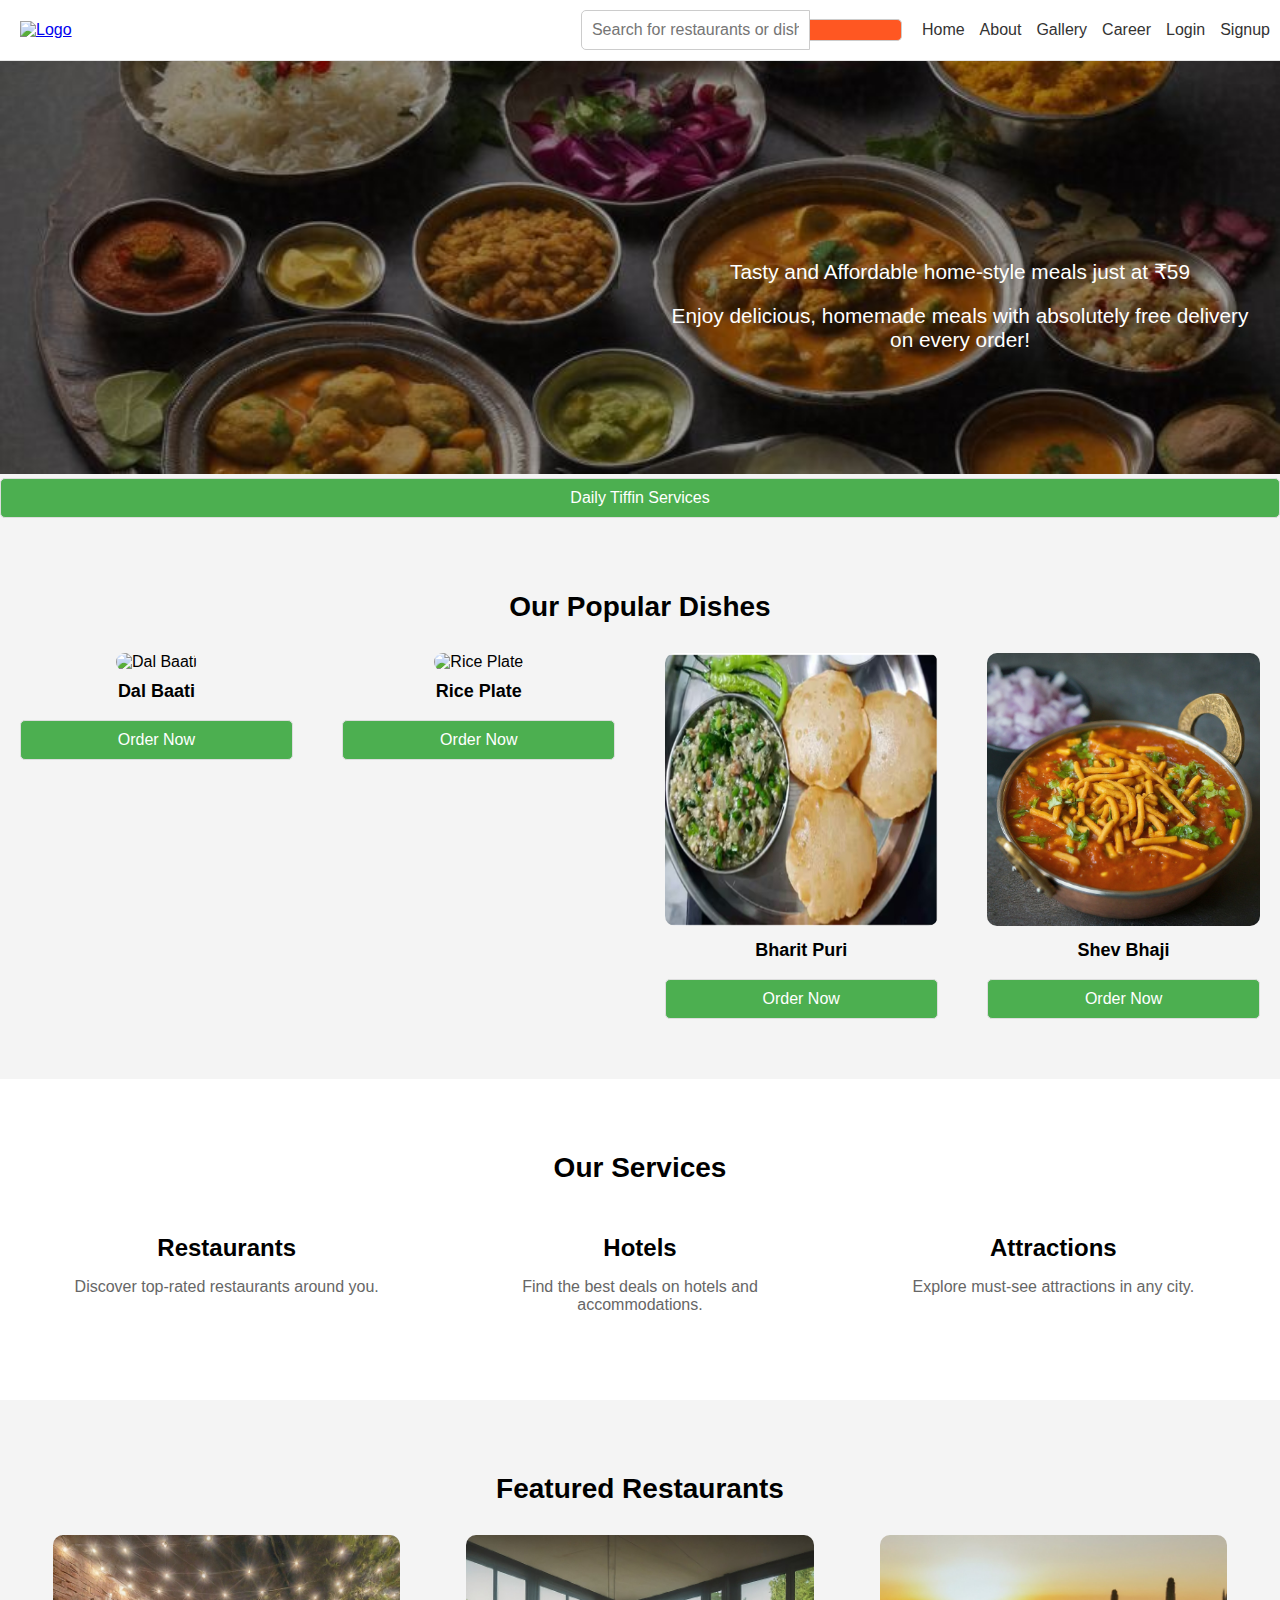
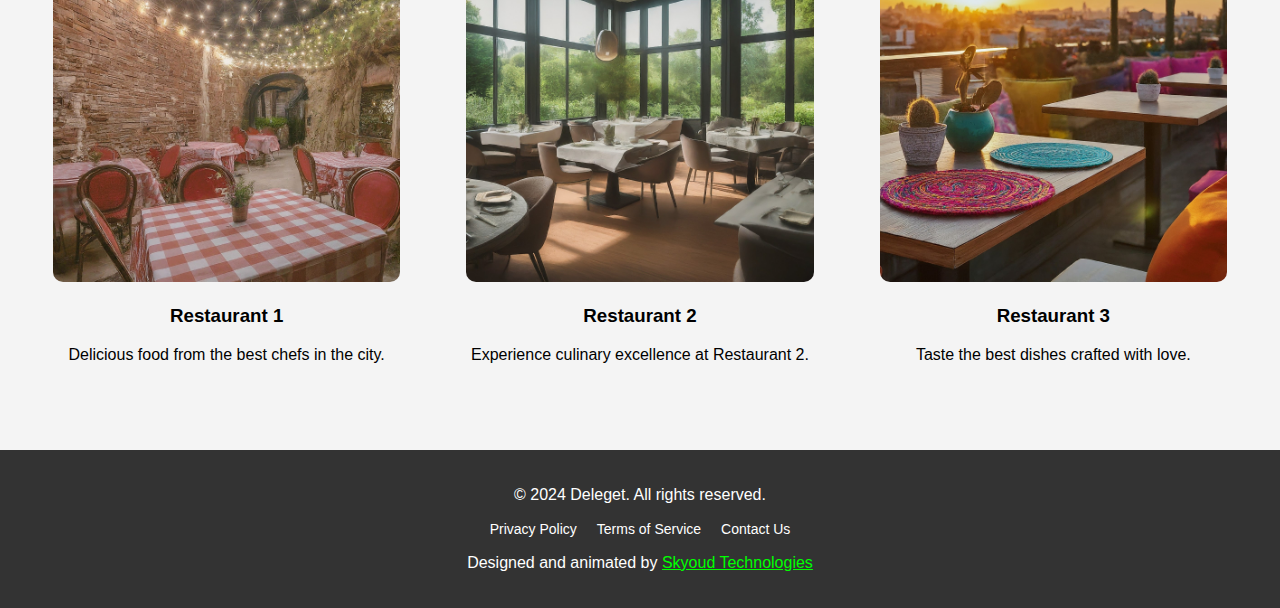
==== index.html @ 03e9be0c "Update index.html" ====
<!DOCTYPE html>
<html lang="en">
<head>
    <meta charset="UTF-8" />
    <meta name="viewport" content="width=device-width, initial-scale=1.0">
    <title>Deleget</title>
    <link rel="icon" href="Untitled-1.ico" type="image/x-icon">
    <link rel="stylesheet" href="style1.css" type="text/css" />
    <link rel="stylesheet" href="https://cdnjs.cloudflare.com/ajax/libs/font-awesome/6.2.0/css/all.min.css" integrity="sha512-xh6O/CkQoPOWDdYTDqeRdPCVd1SpvCA9XXcUnZS2FmJNp1coAFzvtCN9BmamE+4aHK8yyUHUSCcJHgXloTyT2A==" crossorigin="anonymous" referrerpolicy="no-referrer" />
    <link rel="preconnect" href="https://fonts.googleapis.com" />
    <link rel="preconnect" href="https://fonts.gstatic.com" crossorigin />
     <link href="https://fonts.googleapis.com/css2?family=Mulish:wght@300;400;700;900&display=swap" rel="stylesheet" />
    
    <link href="https://fonts.googleapis.com/css2?family=Mulish:wght@300;400;700;900&display=swap" rel="stylesheet" />
   <style>
        body {
            font-family: 'Roboto', sans-serif;
            background-color: #f4f4f4;
            margin: 0;
             justify-content: center;
    align-items: center;
           
        }
        .container {
            max-width: 600px;
            margin: 0 auto;
            background-color: white;
            padding: 20px;
            border-radius: 8px;
            box-shadow: 0 4px 8px rgba(0, 0, 0, 0.1);
        }
        h1 {
            text-align: center;
            margin-bottom: 20px;
            font-weight: 700;
        }
        .form-group {
            margin-bottom: 20px;
        }
        label {
            display: block;
            margin-bottom: 5px;
            font-weight: 500;
        }


 
       .radio-group {
    display: flex;
    gap: 10px; /* Adjust spacing as needed */
    align-items: center;
}

.radio-group input[type="radio"] {
    margin-right: 5px; /* Adjust spacing between radio button and label */
}
        select, input[type="submit"], button {
            width: 100%;
            padding: 10px;
            font-size: 16px;
            border-radius: 5px;
            border: 1px solid #ddd;
            box-sizing: border-box;
        }
        input[type="submit"], button {
            background-color: #4CAF50;
            color: white;
            cursor: pointer;
            transition: background-color 0.3s ease;
        }
        input[type="submit"]:hover, button:hover {
            background-color: #45a049;
        }



/* Ensure all input fields have consistent styling */
input[type="text"], 
input[type="password"], 
input[type="date"], 
select {
    width: 100%;
    padding: 10px;
    font-size: 16px;
    border-radius: 5px;
    border: 1px solid #ddd;
    box-sizing: border-box;
}




       
        select, input[type="submit"], button {
            width: 100%;
            padding: 10px;
            font-size: 16px;
            border-radius: 5px;
            border: 1px solid #ddd;
            box-sizing: border-box;
        }
        input[type="submit"], button {
            background-color: #4CAF50;
            color: white;
            cursor: pointer;
            transition: background-color 0.3s ease;
        }
        input[type="submit"]:hover, button:hover {
            background-color: #45a049;
        }
        /* Modal styles */
        /* Modal styles */
.modal {
    display: none; /* Initially hidden */
    position: fixed;
    z-index: 1;
    left: 0;
    top: 0;
    width: 100%;
    height: 100%;
    overflow: auto;
    background-color: rgba(0, 0, 0, 0.4);
}

.modal-content {
    background-color: #fff;
    margin: 15% auto;
    padding: 20px;
    border: 1px solid #888;
    width: 80%;
    max-width: 600px;
    border-radius: 8px;
}

.close {
    color: #aaa;
    float: right;
    font-size: 28px;
    font-weight: bold;
}

.close:hover,
.close:focus {
    color: black;
    text-decoration: none;
    cursor: pointer;
}
      

       /* Mobile specific styles */
        @media only screen and (max-width: 400px) {
            body {
            font-family: 'Roboto', sans-serif;
            background-color: #f4f4f4;
            margin: 0;
             justify-content: center;
    align-items: center;
            }
            .container {
                width: 60%;
                margin: 0 auto;
                padding: 15px;
            }
            h1 {
                font-size: 24px;
            }
            .form-group {
            margin-bottom: 20px;
        }
            input[type="submit"], button {
                font-size: 14px;
                padding: 8px;
            }
            .modal-content {
                width: 70%;
                padding: 15px;
            }
            .modal {
    display: none; /* Initially hidden */
    position: fixed;
    z-index: 1;
    left: 0;
    top: 0;
    width: 100%;
    height: 70%;
    overflow: auto;
    background-color: rgba(0, 0, 0, 0.4);
    justify-content: center;
    align-items: center;
}

.modal-content {
    background-color: #fff;
    margin: 15% auto;
    padding: 20px;
    border: 1px solid #888;
    height: 80%
    width: 80%;
    max-width: 600px;
    border-radius: 8px;
}

.close {
    color: #aaa;
    float: right;
    font-size: 28px;
    font-weight: bold;
}

.close:hover,
.close:focus {
    color: black;
    text-decoration: none;
    cursor: pointer;
}

            .close-btn {
        color: red;
        float: right;
        font-size: 28px;
        cursor: pointer;
    }
    .order-btn {
        margin-top: 10px;
        padding: 10px 20px;
        background-color: #ff5722;
        color: white;
        border: none;
        cursor: pointer;
    }
    input[type="number"] {
        width: 100%;
        padding: 10px;
        margin: 8px 0;
        box-sizing: border-box;
    }
    button {
        margin-top: 15px;
        padding: 10px 20px;
        background-color: #ff5722;
        color: white;
        border: none;
        cursor: pointer;
    }
              

        }
    </style>
<script>
   function updatePrice() {
    const nameSelect = document.getElementById('name');
    const selectedOption = nameSelect.options[nameSelect.selectedIndex];
    const timeOfDay = document.querySelector('input[name="time_of_day"]:checked');

    if (timeOfDay && selectedOption) {
        // Corrected data attribute selection
        const price = selectedOption.getAttribute(`data-${timeOfDay.value.toLowerCase()}`);
        const password = selectedOption.getAttribute('data-password');

        document.getElementById('price').value = price;
        document.getElementById('entered_password').value = ''; // Reset entered password when name changes
    }
}

function handleFormSubmission(event) {
    event.preventDefault();

    const nameSelect = document.getElementById('name');
    const enteredPassword = document.getElementById('entered_password').value;
    const correctPassword = nameSelect.options[nameSelect.selectedIndex].getAttribute('data-password');

    if (enteredPassword === correctPassword) {
        const form = event.target;
        const formData = new FormData(form);

        fetch(form.action, {
            method: 'POST',
            body: formData
        })
        .then(response => response.text())
        .then(result => {
            if (result.trim() === 'success') {
                openSuccessModal(); // Show success modal
             } else if (result.trim() === 'already_submitted') {
                 openAlreadySubmittedModal(); // Show already submitted modal
        } else {
            alert('An error occurred. Please try again.');
        }
    })
        .catch(error => {
            console.error('Error:', error);
            alert('There was an error. Please try again.');
        });
    } else {
        alert('Incorrect password. Please try again.');
    }
}

    

    // Show the success modal
function openSuccessModal() {
    document.getElementById("successModal").style.display = "flex";
}

// Close the success modal
function closeSuccessModal() {
    document.getElementById("successModal").style.display = "none";
}

// Open and close modal
function openPopup() {
    document.getElementById("dailyUpdateModal").style.display = "block";
}

function closeModal() {
    document.getElementById("dailyUpdateModal").style.display = "none";
}
// Function to open the already submitted modal
function openAlreadySubmittedModal() {
    document.getElementById('alreadySubmittedModal').style.display = 'block';
}
    // Function to close the already submitted modal
function closeAlreadySubmittedModal() {
    document.getElementById('alreadySubmittedModal').style.display = 'none';
}

window.onclick = function(event) {
    const modal = document.getElementById("dailyUpdateModal");
    if (event.target === modal) {
        modal.style.display = "none";
    }
}

    

// Set the current date as the default in the date picker, but allow user selection
window.onload = function() {
    const today = new Date();
    const year = today.getFullYear();
    const month = String(today.getMonth() + 1).padStart(2, '0'); // Month is zero-based, so add 1
    const day = String(today.getDate()).padStart(2, '0');
    const formattedDate = `${year}-${month}-${day}`;

    // Set the current date as default in the date picker
    const datePicker = document.getElementById('entry_date');
    datePicker.value = formattedDate;

    // Allow users to manually select another date
    datePicker.addEventListener('change', function() {
        const selectedDate = datePicker.value;
        console.log(`User selected date: ${selectedDate}`);
    });
};




   function viewRecords() {
    const nameSelect = document.getElementById('name');
    const selectedOption = nameSelect.options[nameSelect.selectedIndex];
    
    if (selectedOption.value) {
        const name = selectedOption.value;
        
        // Set the name in the modal header
        document.getElementById('selectedName').innerText = name;

        // Fetch records from the server for the selected name
        fetch(`https://banjoscafe.in/view_records.php?name=${encodeURIComponent(name)}`)
            .then(response => response.json())
            .then(records => {
                const recordsContent = document.getElementById('recordsContent');
                recordsContent.innerHTML = ''; // Clear any previous content

                if (records.length > 0) {
                    let recordsHTML = '<ul>';
                    records.forEach(record => {
                        recordsHTML += `<li>Date: ${record.date}, Time of Day: ${record.time_of_day}</li>`;
                    });
                    recordsHTML += '</ul>';
                    recordsContent.innerHTML = recordsHTML;
                } else {
                    recordsContent.innerHTML = 'No records found for this person.';
                }

                // Open the modal to show the records
                document.getElementById('recordsModal').style.display = 'block';
            })
            .catch(error => {
                console.error('Error fetching records:', error);
                alert('An error occurred while fetching the records.');
            });
    } else {
        alert('Please select a name.');
    }
}

function closeRecordsModal() {
    document.getElementById('recordsModal').style.display = 'none';
}

</script>
    
</head>
<body>
    <div class="main-container">

        <!-- Navbar Section -->
        <header class="navbar">
            <div class="nav">
                <div class="left">
                    <a href="#home" class="logo">
                        <img src="deleget11.png" alt="Logo" height="60">
                    </a>
                  <!--  <div class="location-div">
                        <span class="other">Other</span>
                        <span class="location">Pune, India</span>
                        <span class="arrow-down"><i class="fa-solid fa-angle-down"></i></span>
                    </div>-->
                </div>
                <div class="right">
                    <div class="search-section1">
                        <input type="text" placeholder="Search for restaurants or dishes" />
                        <button class="search-btn"><i class="fa fa-search"></i></button>
                    </div>
                   <!-- <nav id="nav-menu">
                        <ul class="items">
                            <li><a href="index.html#home">Home</a></li>
                            <li><a href="about.html">About</a></li>
                            <li><a href="Gallery.html">Gallery</a></li>
                            <li><a href="Career.html">Career</a></li>
                            <li><a href="login.html">Login</a></li>
                            <li><a href="SignUp.html">Signup</a></li>
                            <li><a href="cart.html"><i class="fas fa-shopping-cart"></i></a></li>
                        </ul>
                    </nav> -->

               <nav>
                <ul>
                    <li><a href="index.html#home">Home</a></li>
                    <li><a href="about.html">About</a></li>
                    <li><a href="Gallery.html">Gallery</a></li>
                    <li><a href="Career.html">Career</a></li>
                    <li><a href="login.html">Login</a></li>
                    <li><a href="SignUp.html">Signup</a></li>
                    <li><a href="cart.html"><i class="fas fa-shopping-cart"></i></a></li>
                </ul>
            </nav>
                    
                    <div class="mobile-menu-btn" onclick="toggleMobileMenu()">☰</div>
                    <div class="mobile-menu-btn1"><a href="cart.html"><i class="fas fa-shopping-cart"></i></a></div>
                </div>
            </div>
        </header>
         <!-- Main Content Section -->
        <main class="content">
            <!-- Hero Section -->
            <div class="hero-section">
                <img src="deleget111.jpg" alt="Hero Image" class="hero-image">
                <div class="hero-text">
                    <p>Tasty and Affordable home-style meals just at ₹59</p>
                    <p>Enjoy delicious, homemade meals with absolutely free delivery on every order!</p>
                </div>
            </div>


<button class="popup-btn" onclick="openPopup()">Daily Tiffin Services</button>
<!-- Button to trigger popup 
<button class="popup-btn" onclick="openPopup()">Khandesh Express, New Sangvi</button>
            
            <!-- Button to trigger popup 
<button class="popup-btn" onclick="openWebsite()">Banjos-The Food Chain, Savda(Jalgaon)</button> -->

<!-- Popup Overlay -->
<div id="dailyUpdateModal" class="modal">
    <div class="modal-content">
        <span class="close" onclick="closeModal()">&times;</span>
        <h1>TIFFIN SERVICES</h1>
        <form action="https://banjoscafe.in/process1.php" method="post" onsubmit="handleFormSubmission(event)">
            
            <div class="form-group">

            <p>We provide tiffin services for just ₹60, which includes 4 chapatis.</p>
        </div>
<div class="dish-item1">
            <img src="Tiffin.jpeg" alt="Dal Baati" class="dish-image">
            <div class="dish-description1">
                <h3>Tiffin</h3>
                <button class="order-btn" onclick="openOrderModal('Dal Baati')">Order Now</button>
            </div>
        </div>
<!-- <option value="Tiffin Services" data-morning="60" data-evening="60" data-password="1234">Tiffin Services (60 for 4 chapati)</option>


                
                <label for="name">Name:</label>
                 <select name="name" id="name" required onchange="updatePrice()">
                <option value="" disabled selected>Select a name</option>
                 <option value="मोहन पाटील" data-morning="60" data-evening="60" data-password="8767">मोहन पाटील</option>
                <option value="सुमित कुलकर्णी" data-morning="60" data-evening="60" data-password="">सुमित कुलकर्णी</option>
                <option value="चेतन ढाके" data-morning="60" data-evening="60" data-password="8408">चेतन ढाके</option>
                <option value="अजय साळुंखे" data-morning="60" data-evening="60" data-password="9545">अजय साळुंखे</option>
                <option value="प्रतिक चौधरी" data-morning="60" data-evening="70" data-password="9421">प्रतिक चौधरी</option>
                <option value="निखिल राणे" data-morning="60" data-evening="70" data-password="8605">निखिल राणे</option>
                <option value="यश शेलकर" data-morning="60" data-evening="70" data-password="">यश शेलकर</option>
                <option value="हितेश पाटील" data-morning="60" data-evening="70" data-password="9359">हितेश पाटील</option>
                <option value="योगेश चोपडे" data-morning="60" data-evening="70" data-password="7020">योगेश चोपडे</option>
                <option value="रोहित फालक" data-morning="60" data-evening="70" data-password="7755">रोहित फालक</option>
                <option value="भावेश झोपे" data-morning="60" data-evening="70" data-password="7066">भावेश झोपे</option>
                <option value="राहुल पाटील" data-morning="60" data-evening="60" data-password="">राहुल पाटील</option>
                <option value="प्रितम पाटील" data-morning="60" data-evening="70" data-password="9763">प्रितम पाटील</option>
                <option value="पुष्पक पाटील" data-morning="60" data-evening="70" data-password="">पुष्पक पाटील</option>
                <option value="वैभव ढाके" data-morning="60" data-evening="70" data-password="8408">वैभव ढाके</option>
                <option value="श्रृती" data-morning="60" data-evening="70" data-password="8999">श्रृती</option>
                <option value="राजू दादा" data-morning="60" data-evening="70" data-password="9876">राजू पाटील</option>
                <option value="कुमार धांडे" data-morning="60" data-evening="70" data-password="9049">कुमार धांडे</option>
                <option value="जयेश नेहेते" data-morning="60" data-evening="70" data-password="9112">जयेश नेहेते</option>
                <option value="शुभम महाजन" data-morning="60" data-evening="70" data-password="9604">शुभम महाजन</option>
                <option value="राकेश कोल्हे" data-morning="60" data-evening="60" data-password="9421">राकेश कोल्हे</option>
                <option value="संदेश पाटील" data-morning="60" data-evening="60" data-password="">संदेश पाटील</option>
                <option value="विपुल पाटील" data-morning="60" data-evening="60" data-password="">विपुल पाटील</option>
                <option value="परेश चौधरी" data-morning="60" data-evening="60" data-password="9892">परेश चौधरी</option>
                <option value="रोहित जाधव" data-morning="60" data-evening="60" data-password="">रोहित जाधव</option>
                <option value="राहूल पाटील" data-morning="60" data-evening="60" data-password="">राहूल पाटील(Pimprud)</option>
                <option value="राकेश पालस्टे" data-morning="70" data-evening="70" data-password="9975">राकेश पालस्टे</option>
                <option value="दिपक" data-morning="70" data-evening="70" data-password="">दिपक</option>
                <option value="उदय पाटील" data-morning="70" data-evening="70" data-password="8788">उदय पाटील</option>
                <option value="आश्विन भारंबे" data-morning="70" data-evening="70" >आश्विन भारंबे</option>
                <option value="योगेश पाटील" data-morning="60" data-evening="60" data-password="8975">योगेश पाटील</option>
                <option value="प्रज्वल फिरके" data-morning="60" data-evening="60" data-password="9766">प्रज्वल फिरके</option>
                <option value="निलेश" data-morning="60" data-evening="60" data-password="9545">निलेश</option>
                <option value="Unknown" data-morning="0" data-evening="70" data-password="" >Unknown</option>
            </select>
            </div>



 
            <div class="form-group">
                <label for="entry_date">Select Date:</label>
                <input type="date" id="entry_date" name="entry_date" required>
            </div>
            
            <div class="radio-group">
        <input type="radio" id="morning" name="time_of_day" value="Morning" required onchange="updatePrice()">
        <label for="morning">Morning</label>
        
        <input type="radio" id="evening" name="time_of_day" value="Evening" required onchange="updatePrice()">
        <label for="evening">Evening</label>
    </div>
            
            <input type="hidden" name="price" id="price" value="60">
                   <div class="form-group">
                    <label for="entered_password">Password:(First 4 Digit of Mobile No)</label>
                    <input type="password" id="entered_password" name="entered_password" required>
                       <button type="submit">Submit</button>
                 
        <button class="modal-close-btn" onclick="viewRecords()">View Records</button>-->
                </div>
    
<div id="recordsModal" class="modal">
    <div class="modal-content">
        <span class="close" onclick="closeRecordsModal()">&times;</span>
        <h2>Records for <span id="selectedName"></span></h2>
        <div id="recordsContent">
         
        </div>
        <button class="modal-close-btn" onclick="closeRecordsModal()">Close</button>
    </div>
</div> 
            
           <div class="form-group">
                
            </div> 
         
        </form>
    </div>
</div> 

            <!-- Success Message Modal -->
<div id="successModal" class="modal">
    <div class="modal-content">
        <span class="close" onclick="closeSuccessModal()">&times;</span>
        <h2>Success!</h2>
        <p>Record added successfully!</p>
        <button class="modal-close-btn" onclick="closeSuccessModal()">Close</button>
    </div>
</div>

            <!-- Already Submitted Message Modal -->
<div id="alreadySubmittedModal" class="modal">
    <div class="modal-content">
        <span class="close" onclick="closeAlreadySubmittedModal()">&times;</span>
        <h2>Warning</h2>
        <p>You have already submitted data for this time of day and date.</p>
        <button class="modal-close-btn" onclick="closeAlreadySubmittedModal()">Close</button>
    </div>
</div>






            








            
            <!-- Dishes Section -->
<section class="dishes">
    <h2>Our Popular Dishes</h2>
    <div class="dish-grid">
        <div class="dish-item">
            <img src="Dal Bati.jpg" alt="Dal Baati" class="dish-image">
            <div class="dish-description">
                <h3>Dal Baati</h3>
                <button class="order-btn" onclick="openOrderModal('Dal Baati')">Order Now</button>
            </div>
        </div>
        <div class="dish-item">
            <img src="dishes3.jpg" alt="Rice Plate" class="dish-image">
            <div class="dish-description">
                <h3>Rice Plate</h3>
                <button class="order-btn" onclick="openOrderModal('Rice Plate')">Order Now</button>
            </div>
        </div>
        <div class="dish-item">
            <img src="dishes4.jpg" alt="Pav Bhaji" class="dish-image">
            <div class="dish-description">
                <h3>Bharit Puri</h3>
                <button class="order-btn" onclick="openOrderModal('Bharit Puri')">Order Now</button>
            </div>
        </div>
        <div class="dish-item">
            <img src="dishes.jpg" alt="Shev Bhaji" class="dish-image">
            <div class="dish-description">
                <h3>Shev Bhaji</h3>
                <button class="order-btn" onclick="openOrderModal('Shev Bhaji')">Order Now</button>
            </div>
        </div>
    </div>
</section>


            <!-- Order Popup Modal -->
<div id="order-modal" class="modal">
    <div class="modal-content">
        <span class="close-btn" onclick="closeOrderModal()">&times;</span>
        <h2 id="dish-name"></h2>
        <form id="order-form" onsubmit="submitOrder(event)">
            <label for="name1">Name:</label>
            <input type="text" id="name1" name="name1" required>
             <div class="form-group">
                <label for="entry_date">Select Date:</label>
                <input type="date" id="entry_date" name="entry_date" required>
            </div>

            <label for="location">Location:</label>
            <input type="text" id="location" name="location" required>

            <label for="no-of-persons">No of Persons:</label>
            <input type="number" id="no-of-persons" name="no-of-persons" min="1" required>
           

            <button type="submit">Place Order</button>
        </form>
    </div>
</div>
            
            <!-- Features Section -->
            <section class="features-section">
                <h2>Our Services</h2>
                <div class="features-container">
                    <div class="feature-item">
                        <i class="fa-solid fa-utensils"></i>
                        <h2>Restaurants</h2>
                        <p>Discover top-rated restaurants around you.</p>
                    </div>
                    <div class="feature-item">
                        <i class="fa-solid fa-hotel"></i>
                        <h2>Hotels</h2>
                        <p>Find the best deals on hotels and accommodations.</p>
                    </div>
                    <div class="feature-item">
                        <i class="fa-solid fa-map-signs"></i>
                        <h2>Attractions</h2>
                        <p>Explore must-see attractions in any city.</p>
                    </div>
                </div>
            </section>
            <!-- Restaurants Section -->
            <section class="restaurants-section">
                <h2>Featured Restaurants</h2>
                <div class="restaurants-list">
                    <div class="restaurant">
                        <img src="1.jpg" alt="Restaurant 1" />
                        <h3>Restaurant 1</h3>
                        <p>Delicious food from the best chefs in the city.</p>
                    </div>
                    <div class="restaurant">
                        <img src="2.jpg" alt="Restaurant 2" />
                        <h3>Restaurant 2</h3>
                        <p>Experience culinary excellence at Restaurant 2.</p>
                    </div>
                    <div class="restaurant">
                        <img src="3.jpg" alt="Restaurant 3" />
                        <h3>Restaurant 3</h3>
                        <p>Taste the best dishes crafted with love.</p>
                    </div>
                </div>
            </section>
            <!-- Footer Section -->
            <footer class="footer">
                <div class="footer-content">
                    <p>&copy; 2024 Deleget. All rights reserved.</p>
                    <ul class="footer-links">
                        <li><a href="#">Privacy Policy</a></li>
                        <li><a href="#">Terms of Service</a></li>
                        <li><a href="#">Contact Us</a></li>
                    </ul>
                    <p>Designed and animated by <a href="https://www.skyoud.com" target="_blank">Skyoud Technologies</a></p>
                </div>
            </footer>
        </main>
    </div>
     <script>
        function toggleMobileMenu() {
            const navMenu = document.getElementById('nav-menu');
            navMenu.classList.toggle('active');
        }
    </script>
    <script>
        function toggleMobileMenu() {
            const menu = document.querySelector('nav ul');
            menu.classList.toggle('active');
            const btn = document.querySelector('.mobile-menu-btn');
            btn.classList.toggle('active');
        }

        function toggleMenu(category) {
            const menu = document.getElementById(category);
            menu.classList.toggle('active');
        }
    function openWebsite() {
        window.open('https://banjoscafe.in', '_blank');
    }
</script>
    </script>


<script>
    function openOrderModal(dishName) {
        document.getElementById('order-modal').style.display = 'block';
        document.getElementById('dish-name').textContent = 'Order ' + dishName;
    }

    function closeOrderModal() {
        document.getElementById('order-modal').style.display = 'none';
    }

    function submitOrder(event) {
        event.preventDefault(); // Prevent form submission

        const name = document.getElementById('name1').value.trim();
        const location = document.getElementById('location').value.trim();
        const noOfPersons = document.getElementById('no-of-persons').value;
        const dishName = document.getElementById('dish-name').textContent;

        // Debugging - log the captured values
        console.log("Name:", name1);
        console.log("Location:", location);
        console.log("Number of Persons:", noOfPersons);
        console.log("Dish Name:", dishName);

        // Check if all fields are filled
        if (name && location && noOfPersons) {
            const message = `Order Details:\nDish: ${dishName}\nName: ${name}\nLocation: ${location}\nNumber of Persons: ${noOfPersons}`;
            const whatsappNumber = "919637587224"; // Replace with your WhatsApp number, including country code
            const whatsappUrl = `https://wa.me/${whatsappNumber}?text=${encodeURIComponent(message)}`;

            // Redirect to WhatsApp with pre-filled message
            window.open(whatsappUrl, '_blank');

            closeOrderModal();
        } else {
            alert('Please fill in all fields.');
        }
    }

    window.onclick = function(event) {
        const modal = document.getElementById('order-modal');
        if (event.target === modal) {
            closeOrderModal();
        }
   

    }
</script>
        <!--Start of Tawk.to Script-->
<script type="text/javascript">
var Tawk_API=Tawk_API||{}, Tawk_LoadStart=new Date();
(function(){
var s1=document.createElement("script"),s0=document.getElementsByTagName("script")[0];
s1.async=true;
s1.src='https://embed.tawk.to/65d57ebf8d261e1b5f62f2b4/1hn4ve84k';
s1.charset='UTF-8';
s1.setAttribute('crossorigin','*');
s0.parentNode.insertBefore(s1,s0);
})();
    </script>

</body>
</html>
---- style1.css ----
/* Base Styles */
body {
    font-family: 'Mulish', sans-serif;
    margin: 0;
    padding: 0;
    background-color: #f8f8f8;
}

.navbar {
    background-color: #fff;
    border-bottom: 1px solid #e6e6e6;
    padding: 10px 20px;
    position: fixed;
    width: 100%;
    top: 0;
    z-index: 1000;
}

.nav {
    display: flex;
    justify-content: space-between;
    align-items: center;
}

.left {
    display: flex;
    align-items: center;
}

.logo img {
    height: 60px;
}

.location-div {
    display: flex;
    align-items: center;
    margin-left: 20px;
}

.location,
.other,
.arrow-down {
    margin: 0 5px;
}

.right {
    display: flex;
    align-items: center;
}

.search-section1 {
    display: flex;
    align-items: center;
    margin-right: 20px;
}

.search-section1 input[type="text"] {
    width: 300px;
    padding: 10px;
    border: 1px solid #ccc;
    border-radius: 5px 0 0 5px;
}

.search-btn {
    padding: 10px;
    border: 1px solid #ccc;
    border-left: none;
    border-radius: 0 5px 5px 0;
    background-color: #ff5722;
    color: #fff;
    cursor: pointer;
}

.search-btn:hover {
    background-color: #e64a19;
}

/* Navigation Menu Styles */
nav ul {
    list-style: none;
    display: flex;
    margin: 0;
    padding: 0;
}

nav ul li {
    margin-right: 15px;
}

nav ul li a {
    text-decoration: none;
    color: #333;
    font-size: 16px;
}

nav ul li a:hover {
    color: #ff5722;
}

/* Mobile Menu Button */
.mobile-menu-btn {
    display: none;
    font-size: 24px;
    cursor: pointer;
    color: #333;
}

/* Hero Section */
.hero-section {
    position: relative;
    text-align: center;
    color: white;
}

.hero-image {
    width: 100%;
    height: auto;
}

.hero-text {
    position: absolute;
    top: 50%;
    left: 50%;

    font-size: 1.3em;
    padding: 0 20px;
}

.dishes {
    padding: 50px 20px;
    text-align: center;
}

.dishes h2 {
    font-size: 28px;
    margin-bottom: 30px;
}

.dish-grid {
    display: flex;
   justify-content: space-between;
    flex-wrap: wrap;
}

.dish-item {
    width: 22%;
    margin-bottom: 10px;
}



.dish-item img {
    width: 100%;
    border-radius: 10px;
}

.dish-item1 img {
    width: 50%;
    border-radius: 10px;


     max-width: 400px; /* Adjust the max width as needed */
    display: block;
    margin: 0 auto;
}

.dish-description1 h3 {
    margin-top: 10px;
    font-size: 18px;
    text-align: center;
}


.dish-description h3 {
    margin-top: 10px;
    font-size: 18px;
}
/* Features Section */
.features-section {
    background-color: #ffffff;
    padding: 50px 20px;
}

.features-section h2 {
    font-size: 28px;
    text-align: center;
    margin-bottom: 30px;
}

.features-container {
    display: flex;
    justify-content: space-around;
    flex-wrap: wrap;
}

.feature-item {
    width: 28%;
    text-align: center;
    margin-bottom: 20px;
}

.feature-item i {
    font-size: 50px;
    color: #ff5722;
    margin-bottom: 10px;
}

.feature-item h2 {
    font-size: 24px;
    margin-bottom: 10px;
}

.feature-item p {
    font-size: 16px;
    color: #666;
}

/* Restaurants Section */
.restaurants-section {
    padding: 50px 20px;
    text-align: center;
}

.restaurants-section h2 {
    font-size: 28px;
    margin-bottom: 30px;
}

.restaurants-list {
    display: flex;
    justify-content: space-around;
    flex-wrap: wrap;
}

.restaurant {
    width: 28%;
    margin-bottom: 20px;
}

.restaurant img {
    width: 100%;
    border-radius: 10px;
}

/* Footer Section */
.footer {
    background-color: #333;
    color: #fff;
    padding: 20px 0;
    text-align: center;
}

.footer-links {
    list-style: none;
    display: flex;
    justify-content: center;
    margin: 0;
    padding: 0;
}

.footer-links li {
    margin: 0 10px;
}

.footer-links li a {
    color: #fff;
    text-decoration: none;
    font-size: 14px;
}

.footer-links li a:hover {
    text-decoration: underline;
}

/* Specific styling for Skyoud Technologies link */
.footer-content p a {
    color: #00FF00; /* Green color */
}

.footer-content p a:hover {
    text-decoration: underline;
}

/* Responsive Styles */
@media (max-width: 768px) {
    .search-section1 {
        display: none;
    }

    .mobile-menu-btn {
        display: block;
        position: absolute;
        top: 22px;
        right: 40px;
        z-index: 1500;
        color: #fff;
        font-size: 1.5em;
        margin-right: 20px;
    }

    nav ul {
        display: none;
        flex-direction: column;
        position: absolute;
        top: 60px;
        left: 0;
        width: 100%;
        background-color: #fff;
        padding: 10px 0;
        z-index: 1000;
    }

    nav ul.active {
        display: flex;
    }

    nav ul li {
        text-align: center;
        margin: 10px 0;
    }

    .hero-image {
        height: 250px;
    }
.hero-section {
  
     
    color: white;
}
   .hero-text {
   top: 60%;
    left: 50%;
     transform: translate(-50%, -50%);
   padding: 0 20px;
    font-size: 0.9em;
    
}

.dishes {
        padding: 20px;
        
    }

    .dishes h2 {
        font-size: 24px;
        margin-bottom: 20px;
    }

    .dish-grid {
        display: flex;
        flex-wrap: wrap;
        
        
    }

    .dish-item {
        width: 40%; /* Set to almost full width */
        
    }

    .dish-image {
        width: 100%; /* Set width to 100% of the container */
        height: auto; /* Let the height adjust automatically */
        
    }

.dish-description h3 {
    margin-top: 10px;
    font-size: 18px;
}
    .features-section {
        padding: 20px;
        background-color: #f0f0f0;
        text-align: center;
    }

    .feature-item {
        margin: 10px;
        flex: 1;
    }

    .restaurants-section {
        padding: 20px;
    }

    .restaurant {
        margin: 10px;
        flex: 1;
    }
}




/* Responsive Styles */
@media (max-width: 400px) {
    .search-section1 {
        display: none;
    }

    .mobile-menu-btn {
        display: block;
        position: absolute;
        top: 22px;
        right: 40px;
        z-index: 1500;
        color: #fff;
        font-size: 1.5em;
        margin-right: 20px;
    }

    nav ul {
        display: none;
        flex-direction: column;
        position: absolute;
        top: 60px;
        left: 0;
        width: 100%;
        background-color: #fff;
        padding: 10px 0;
        z-index: 1000;
    }

    nav ul.active {
        display: flex;
    }

    nav ul li {
        text-align: center;
        margin: 10px 0;
    }

    .hero-image {
        height: 250px;
    }
.hero-section {
  
     
    color: white;
}
   .hero-text {
   top: 65%;
    left: 50%;
     transform: translate(-50%, -50%);
   padding: 0 20px;
    font-size: 0.9em;
    
}

.dishes {
        padding: 20px;
        
    }

    .dishes h2 {
        font-size: 24px;
        margin-bottom: 20px;
    }

    .dish-grid {
        display: flex;
        flex-wrap: wrap;
        
        
    }

    .dish-item {
        width: 40%; /* Set to almost full width */
        
    }

    .dish-image {
        width: 100%; /* Set width to 100% of the container */
        height: auto; /* Let the height adjust automatically */
        
    }

.dish-description h3 {
    margin-top: 10px;
    font-size: 18px;
}
    .features-section {
        padding: 20px;
        background-color: #f0f0f0;
        text-align: center;
    }

    .feature-item {
        margin: 10px;
        flex: 1;
    }

    .restaurants-section {
        padding: 20px;
    }

    .restaurant {
        margin: 10px;
        flex: 1;
    }
}
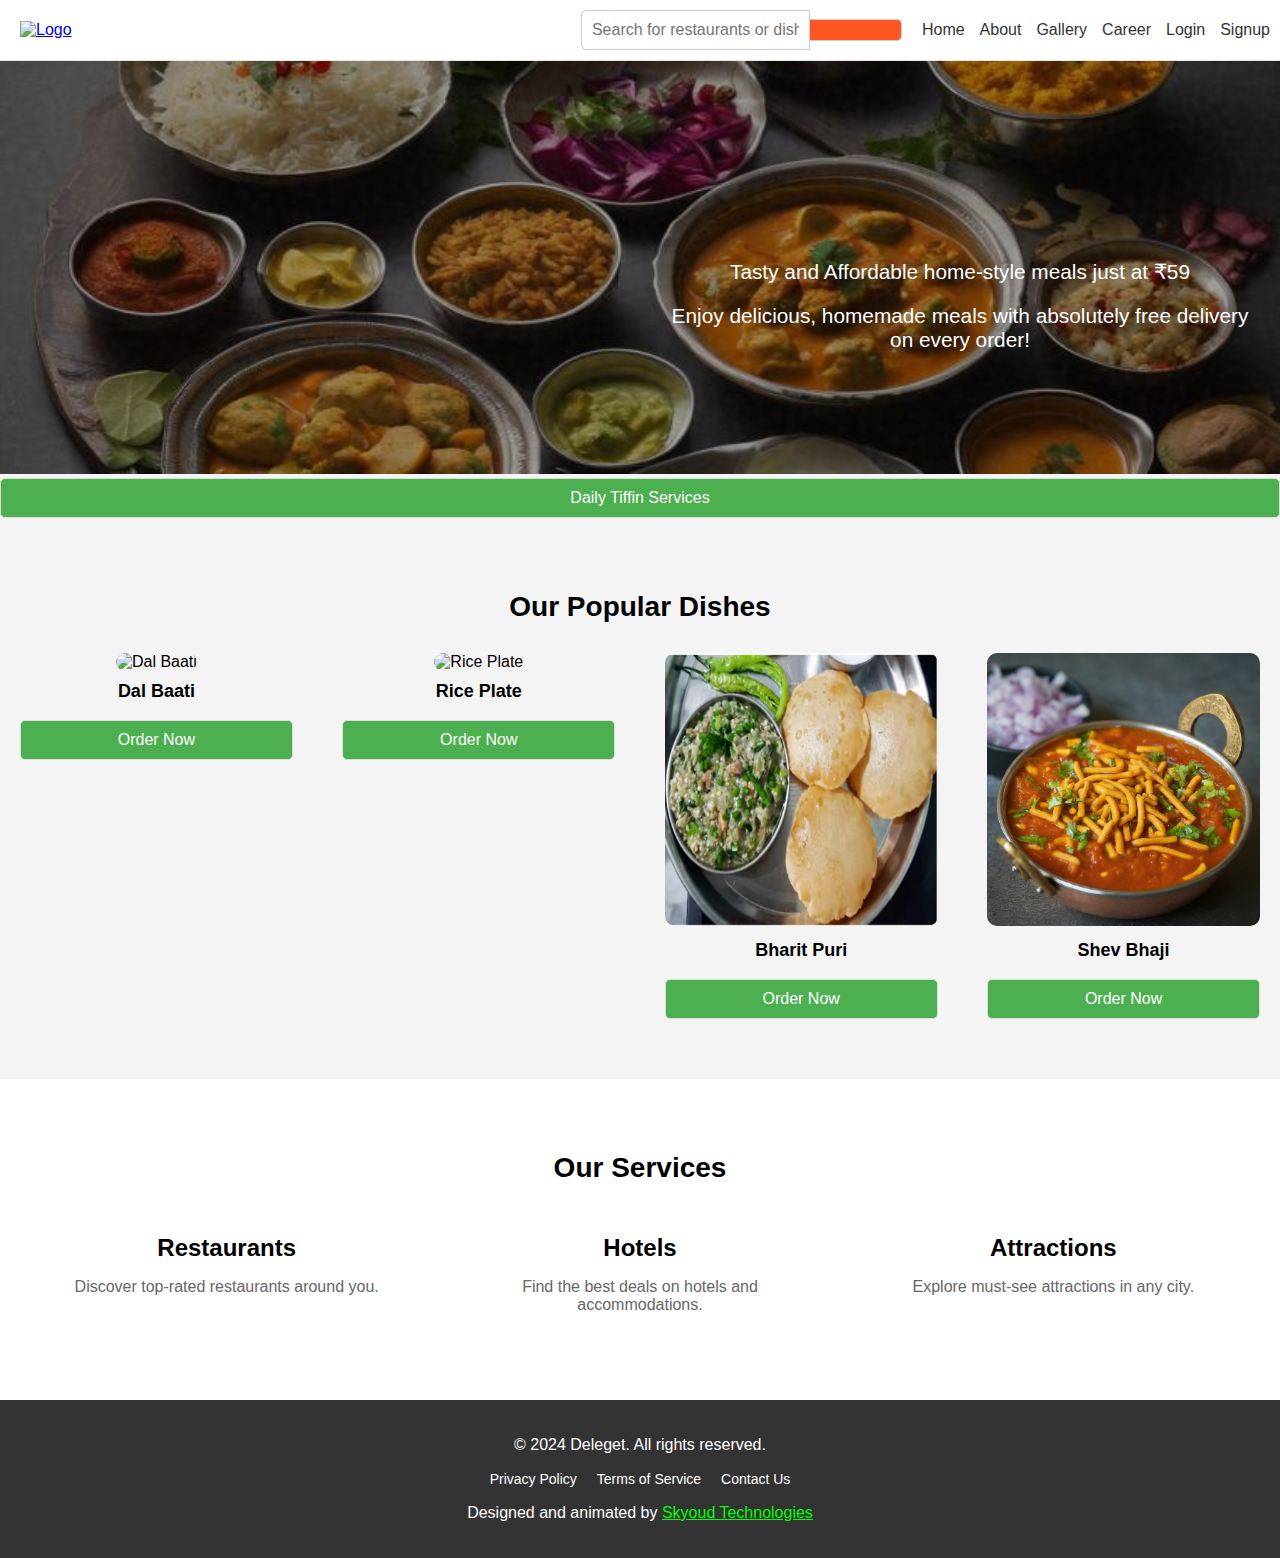
==== commit 9932f63d: "Update index.html" ====
--- a/index.html
+++ b/index.html
@@ -487,7 +487,7 @@
             <img src="Tiffin.jpeg" alt="Dal Baati" class="dish-image">
             <div class="dish-description1">
                 <h3>Tiffin</h3>
-                <button class="order-btn" onclick="openOrderModal('Dal Baati')">Order Now</button>
+                <button class="order-btn" onclick="openOrderModal('Daily Tiffin')">Order Now</button>
             </div>
         </div>
 <!-- <option value="Tiffin Services" data-morning="60" data-evening="60" data-password="1234">Tiffin Services (60 for 4 chapati)</option>
@@ -695,7 +695,7 @@
                     </div>
                 </div>
             </section>
-            <!-- Restaurants Section -->
+            <!-- Restaurants Section 
             <section class="restaurants-section">
                 <h2>Featured Restaurants</h2>
                 <div class="restaurants-list">
@@ -714,7 +714,7 @@
                         <h3>Restaurant 3</h3>
                         <p>Taste the best dishes crafted with love.</p>
                     </div>
-                </div>
+                </div>-->
             </section>
             <!-- Footer Section -->
             <footer class="footer">
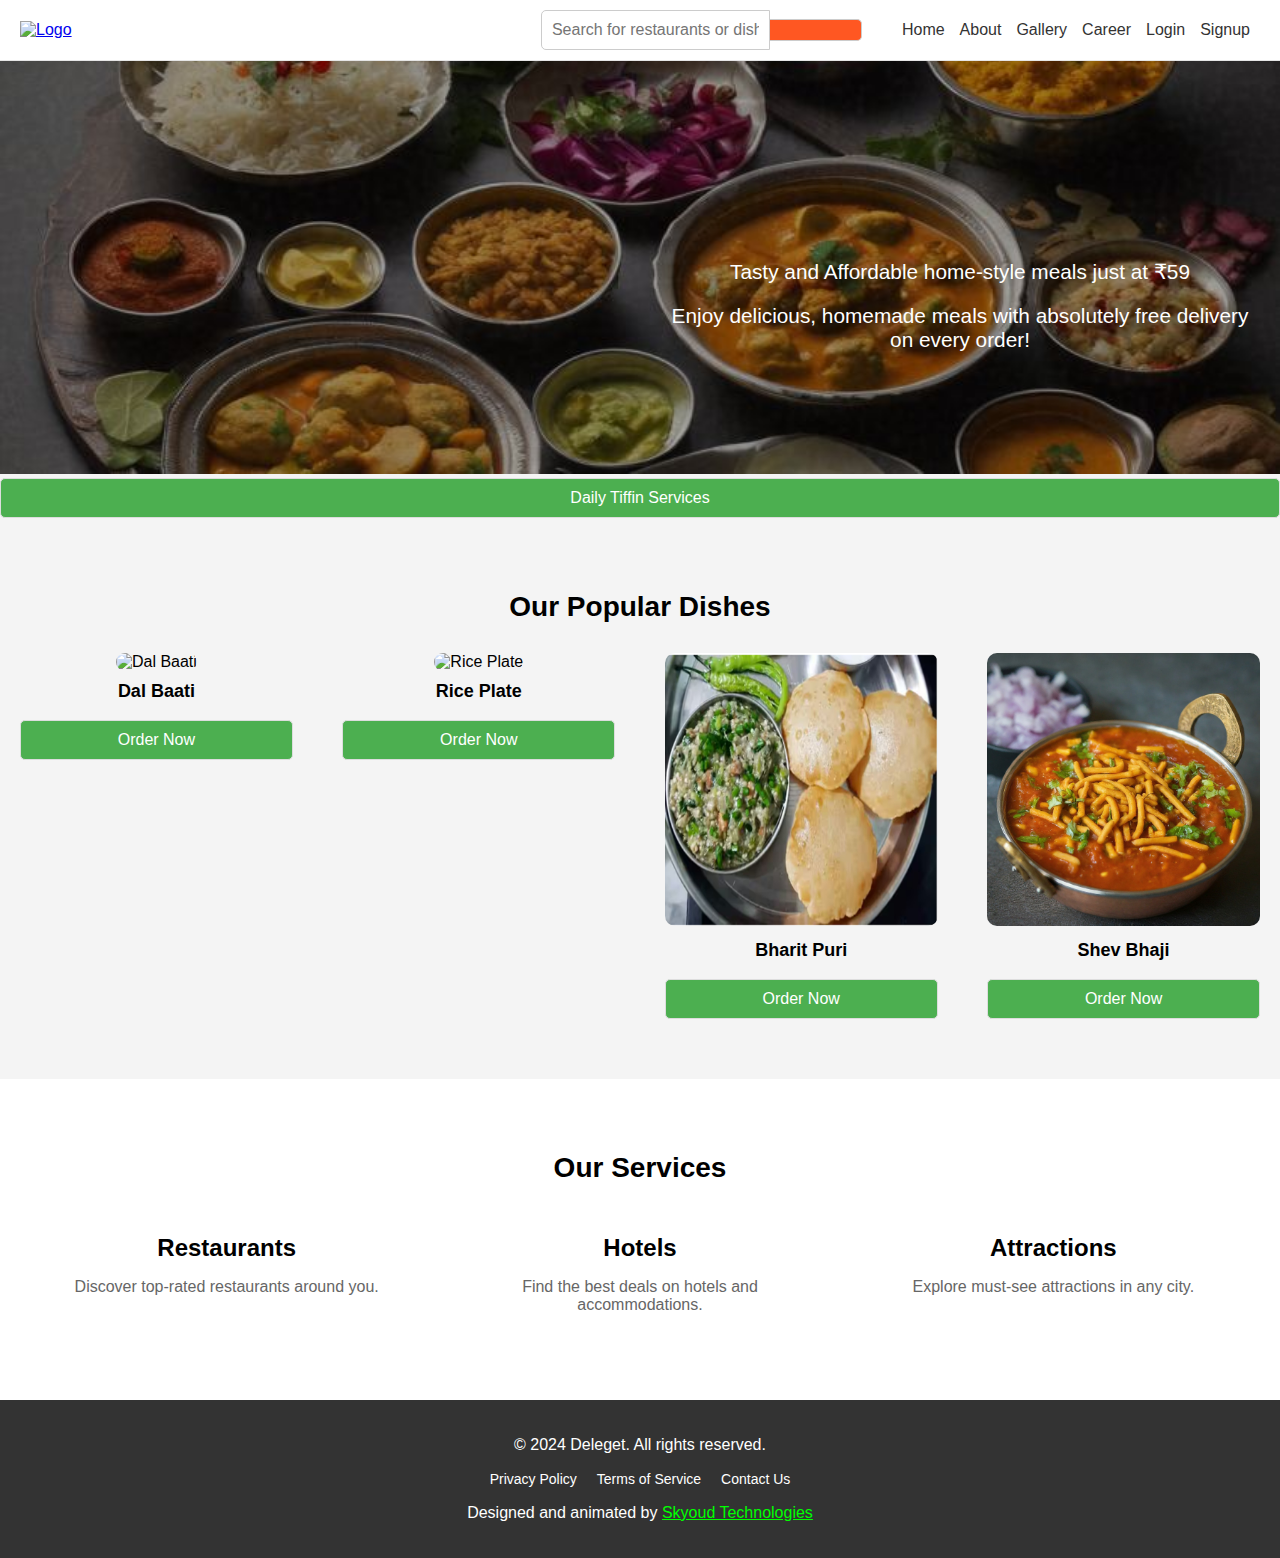
==== commit e6bd8ded: "Update index.html" ====
--- a/index.html
+++ b/index.html
@@ -41,6 +41,11 @@
             display: block;
             margin-bottom: 5px;
             font-weight: 500;
+        }
+
+        .navbar .right {
+            display: flex;
+            gap: 20px;
         }
 
 
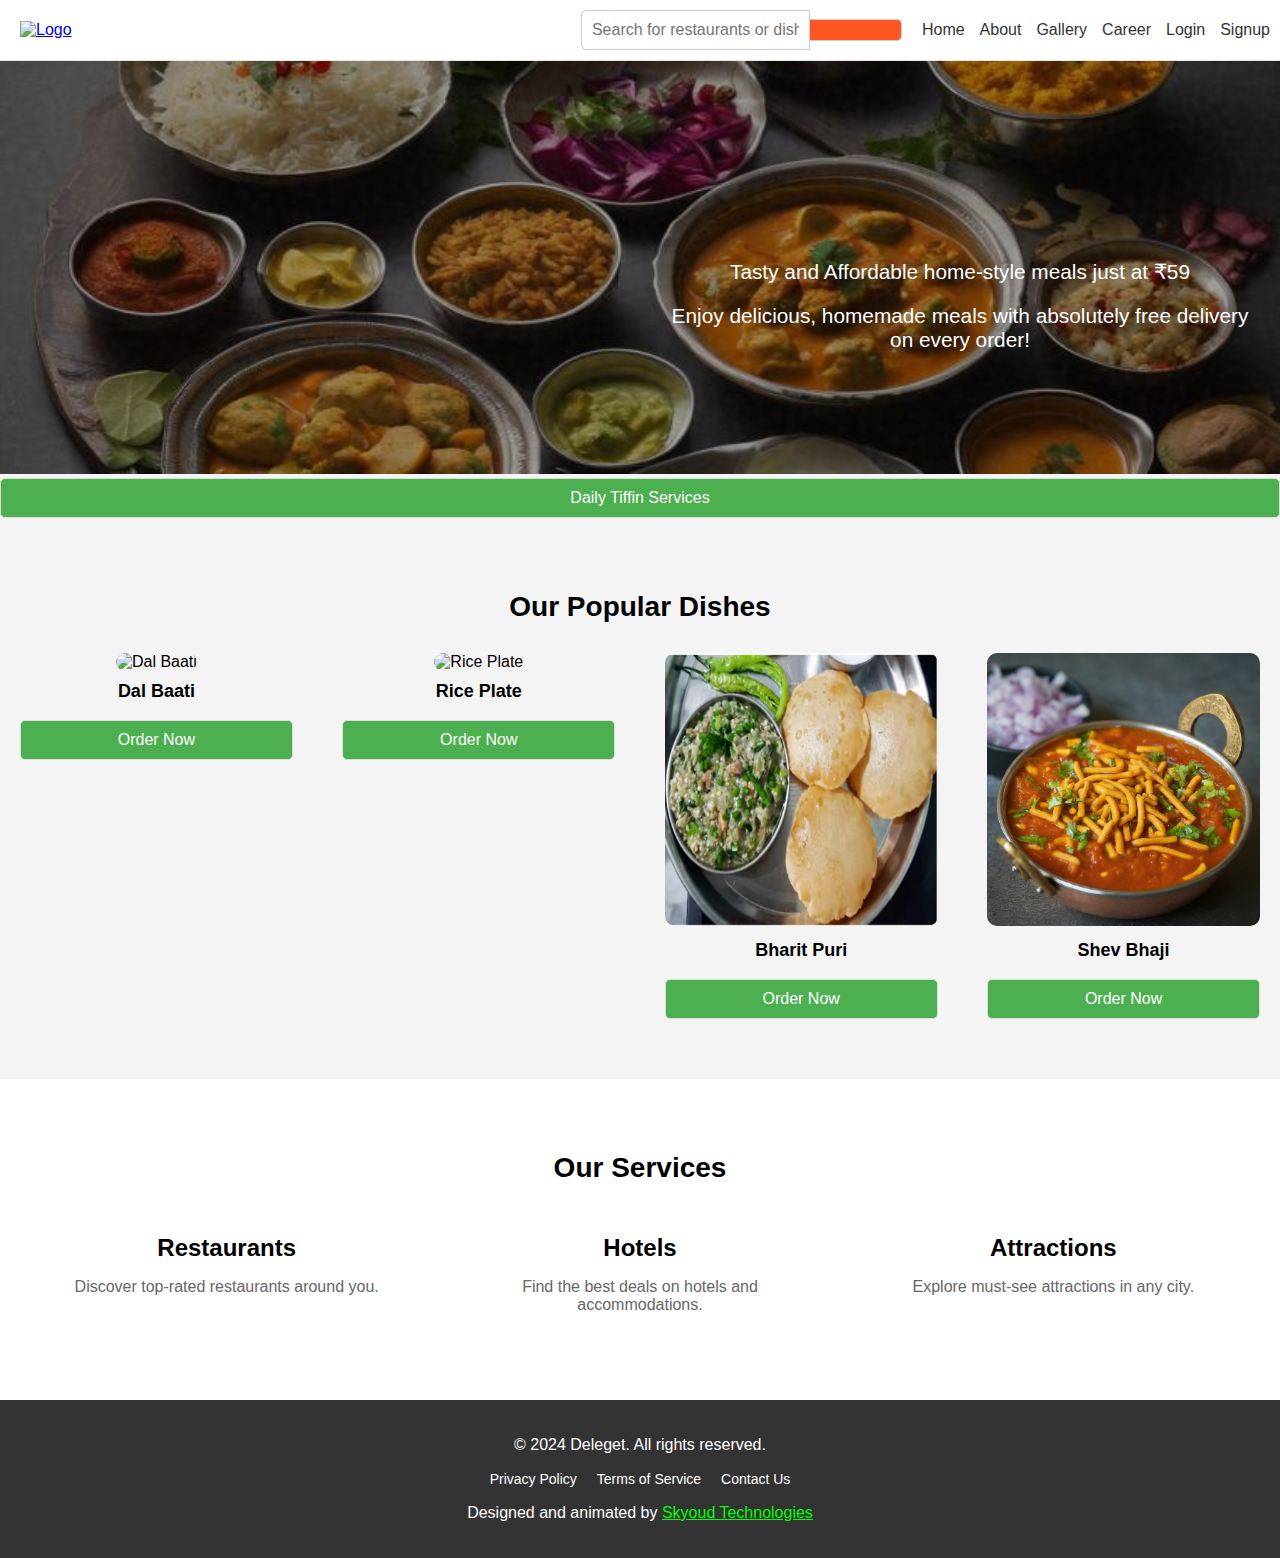
==== commit 99befcb7: "Update index.html" ====
--- a/index.html
+++ b/index.html
@@ -43,10 +43,7 @@
             font-weight: 500;
         }
 
-        .navbar .right {
-            display: flex;
-            gap: 20px;
-        }
+      
 
 
  
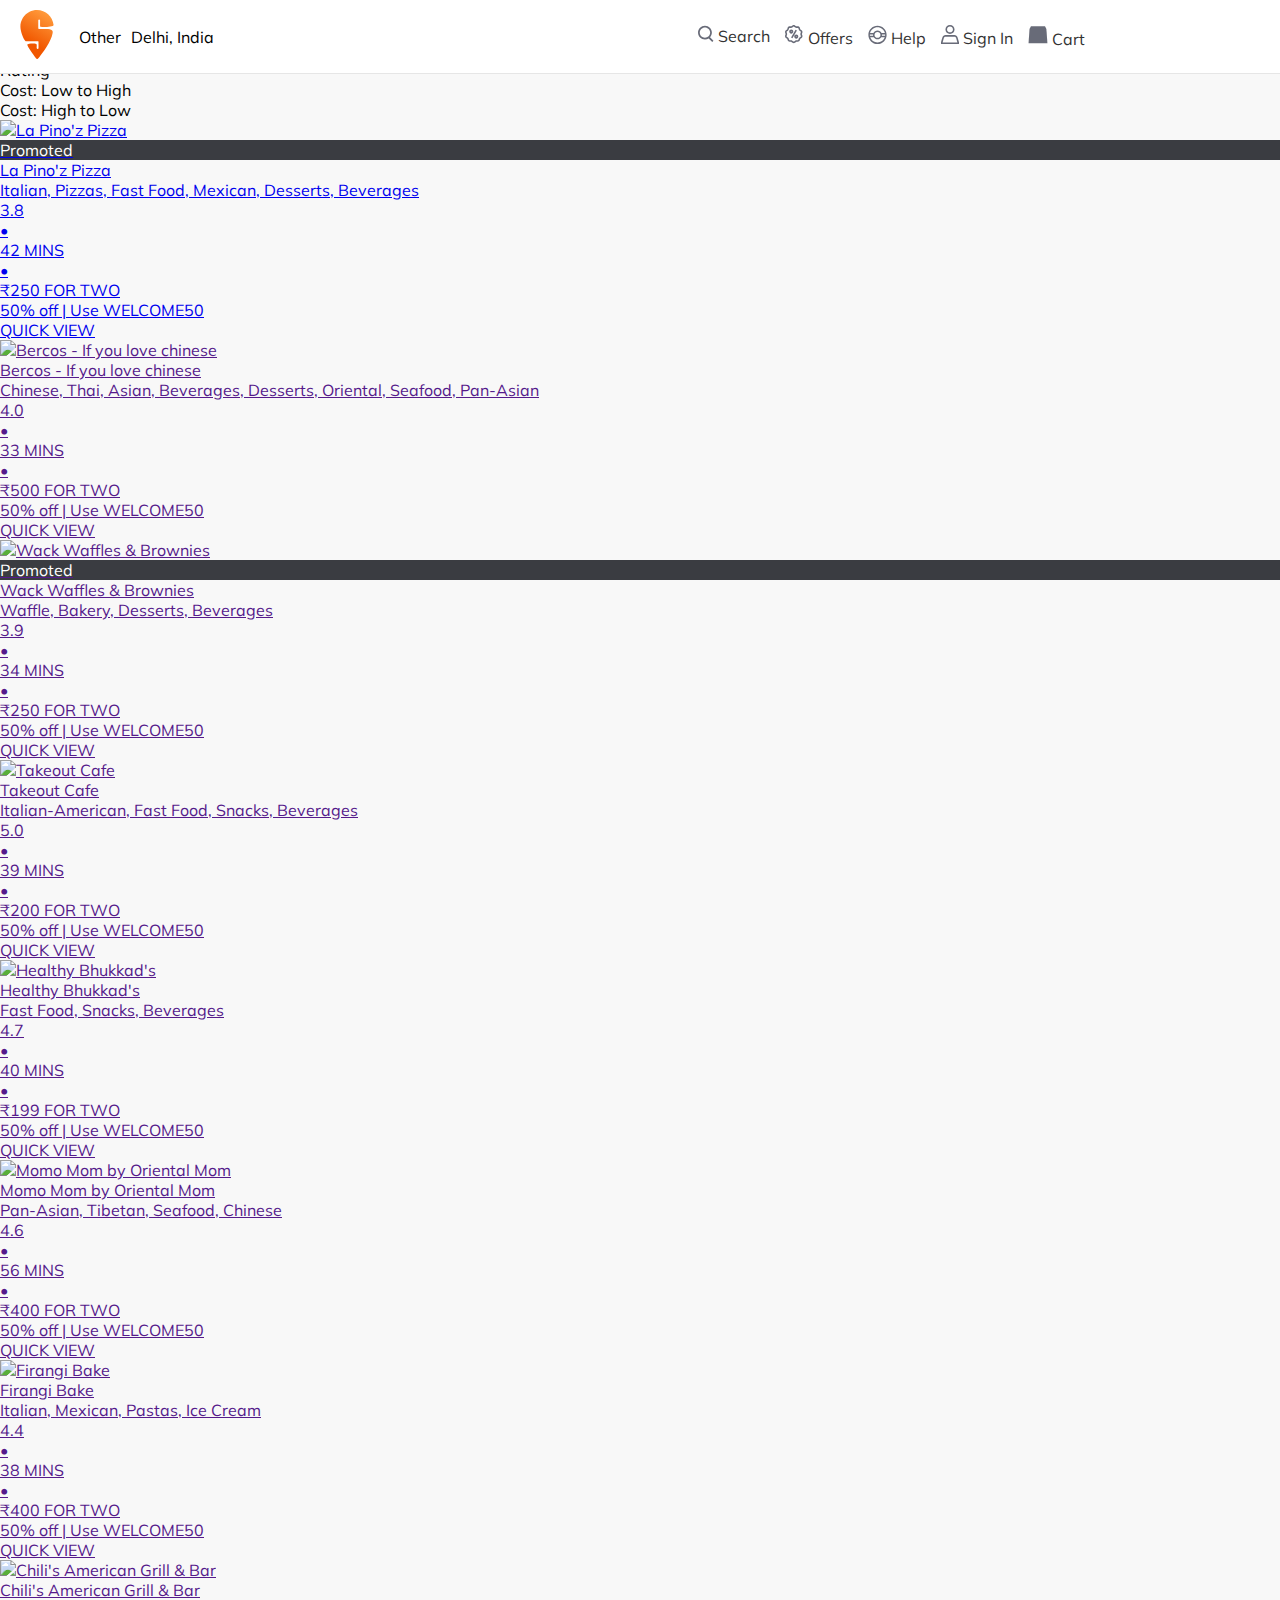
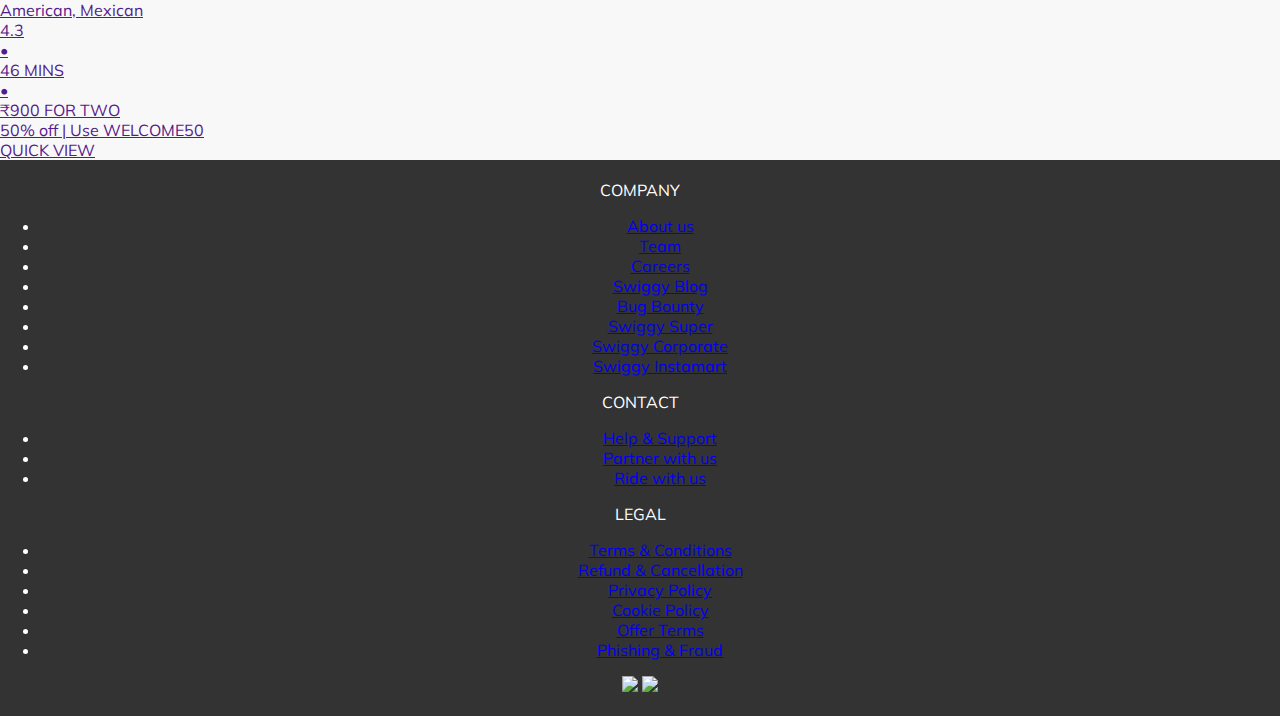
==== commit 3b57a59e: "Update and rename delegate.html to index.html" ====
--- a/index.html
+++ b/index.html
@@ -1,822 +1,606 @@
-<!DOCTYPE html>
-<html lang="en">
-<head>
-    <meta charset="UTF-8" />
-    <meta name="viewport" content="width=device-width, initial-scale=1.0">
-    <title>Deleget</title>
-    <link rel="icon" href="Untitled-1.ico" type="image/x-icon">
-    <link rel="stylesheet" href="style1.css" type="text/css" />
-    <link rel="stylesheet" href="https://cdnjs.cloudflare.com/ajax/libs/font-awesome/6.2.0/css/all.min.css" integrity="sha512-xh6O/CkQoPOWDdYTDqeRdPCVd1SpvCA9XXcUnZS2FmJNp1coAFzvtCN9BmamE+4aHK8yyUHUSCcJHgXloTyT2A==" crossorigin="anonymous" referrerpolicy="no-referrer" />
-    <link rel="preconnect" href="https://fonts.googleapis.com" />
-    <link rel="preconnect" href="https://fonts.gstatic.com" crossorigin />
-     <link href="https://fonts.googleapis.com/css2?family=Mulish:wght@300;400;700;900&display=swap" rel="stylesheet" />
-    
-    <link href="https://fonts.googleapis.com/css2?family=Mulish:wght@300;400;700;900&display=swap" rel="stylesheet" />
-   <style>
-        body {
-            font-family: 'Roboto', sans-serif;
-            background-color: #f4f4f4;
-            margin: 0;
-             justify-content: center;
-    align-items: center;
-           
-        }
-        .container {
-            max-width: 600px;
-            margin: 0 auto;
-            background-color: white;
-            padding: 20px;
-            border-radius: 8px;
-            box-shadow: 0 4px 8px rgba(0, 0, 0, 0.1);
-        }
-        h1 {
-            text-align: center;
-            margin-bottom: 20px;
-            font-weight: 700;
-        }
-        .form-group {
-            margin-bottom: 20px;
-        }
-        label {
-            display: block;
-            margin-bottom: 5px;
-            font-weight: 500;
-        }
-
-      
-
-
- 
-       .radio-group {
-    display: flex;
-    gap: 10px; /* Adjust spacing as needed */
-    align-items: center;
-}
-
-.radio-group input[type="radio"] {
-    margin-right: 5px; /* Adjust spacing between radio button and label */
-}
-        select, input[type="submit"], button {
-            width: 100%;
-            padding: 10px;
-            font-size: 16px;
-            border-radius: 5px;
-            border: 1px solid #ddd;
-            box-sizing: border-box;
-        }
-        input[type="submit"], button {
-            background-color: #4CAF50;
-            color: white;
-            cursor: pointer;
-            transition: background-color 0.3s ease;
-        }
-        input[type="submit"]:hover, button:hover {
-            background-color: #45a049;
-        }
-
-
-
-/* Ensure all input fields have consistent styling */
-input[type="text"], 
-input[type="password"], 
-input[type="date"], 
-select {
-    width: 100%;
-    padding: 10px;
-    font-size: 16px;
-    border-radius: 5px;
-    border: 1px solid #ddd;
-    box-sizing: border-box;
-}
-
-
-
-
-       
-        select, input[type="submit"], button {
-            width: 100%;
-            padding: 10px;
-            font-size: 16px;
-            border-radius: 5px;
-            border: 1px solid #ddd;
-            box-sizing: border-box;
-        }
-        input[type="submit"], button {
-            background-color: #4CAF50;
-            color: white;
-            cursor: pointer;
-            transition: background-color 0.3s ease;
-        }
-        input[type="submit"]:hover, button:hover {
-            background-color: #45a049;
-        }
-        /* Modal styles */
-        /* Modal styles */
-.modal {
-    display: none; /* Initially hidden */
-    position: fixed;
-    z-index: 1;
-    left: 0;
-    top: 0;
-    width: 100%;
-    height: 100%;
-    overflow: auto;
-    background-color: rgba(0, 0, 0, 0.4);
-}
-
-.modal-content {
-    background-color: #fff;
-    margin: 15% auto;
-    padding: 20px;
-    border: 1px solid #888;
-    width: 80%;
-    max-width: 600px;
-    border-radius: 8px;
-}
-
-.close {
-    color: #aaa;
-    float: right;
-    font-size: 28px;
-    font-weight: bold;
-}
-
-.close:hover,
-.close:focus {
-    color: black;
-    text-decoration: none;
-    cursor: pointer;
-}
-      
-
-       /* Mobile specific styles */
-        @media only screen and (max-width: 400px) {
-            body {
-            font-family: 'Roboto', sans-serif;
-            background-color: #f4f4f4;
-            margin: 0;
-             justify-content: center;
-    align-items: center;
-            }
-            .container {
-                width: 60%;
-                margin: 0 auto;
-                padding: 15px;
-            }
-            h1 {
-                font-size: 24px;
-            }
-            .form-group {
-            margin-bottom: 20px;
-        }
-            input[type="submit"], button {
-                font-size: 14px;
-                padding: 8px;
-            }
-            .modal-content {
-                width: 70%;
-                padding: 15px;
-            }
-            .modal {
-    display: none; /* Initially hidden */
-    position: fixed;
-    z-index: 1;
-    left: 0;
-    top: 0;
-    width: 100%;
-    height: 70%;
-    overflow: auto;
-    background-color: rgba(0, 0, 0, 0.4);
-    justify-content: center;
-    align-items: center;
-}
-
-.modal-content {
-    background-color: #fff;
-    margin: 15% auto;
-    padding: 20px;
-    border: 1px solid #888;
-    height: 80%
-    width: 80%;
-    max-width: 600px;
-    border-radius: 8px;
-}
-
-.close {
-    color: #aaa;
-    float: right;
-    font-size: 28px;
-    font-weight: bold;
-}
-
-.close:hover,
-.close:focus {
-    color: black;
-    text-decoration: none;
-    cursor: pointer;
-}
-
-            .close-btn {
-        color: red;
-        float: right;
-        font-size: 28px;
-        cursor: pointer;
-    }
-    .order-btn {
-        margin-top: 10px;
-        padding: 10px 20px;
-        background-color: #ff5722;
-        color: white;
-        border: none;
-        cursor: pointer;
-    }
-    input[type="number"] {
-        width: 100%;
-        padding: 10px;
-        margin: 8px 0;
-        box-sizing: border-box;
-    }
-    button {
-        margin-top: 15px;
-        padding: 10px 20px;
-        background-color: #ff5722;
-        color: white;
-        border: none;
-        cursor: pointer;
-    }
-              
-
-        }
-    </style>
-<script>
-   function updatePrice() {
-    const nameSelect = document.getElementById('name');
-    const selectedOption = nameSelect.options[nameSelect.selectedIndex];
-    const timeOfDay = document.querySelector('input[name="time_of_day"]:checked');
-
-    if (timeOfDay && selectedOption) {
-        // Corrected data attribute selection
-        const price = selectedOption.getAttribute(`data-${timeOfDay.value.toLowerCase()}`);
-        const password = selectedOption.getAttribute('data-password');
-
-        document.getElementById('price').value = price;
-        document.getElementById('entered_password').value = ''; // Reset entered password when name changes
-    }
-}
-
-function handleFormSubmission(event) {
-    event.preventDefault();
-
-    const nameSelect = document.getElementById('name');
-    const enteredPassword = document.getElementById('entered_password').value;
-    const correctPassword = nameSelect.options[nameSelect.selectedIndex].getAttribute('data-password');
-
-    if (enteredPassword === correctPassword) {
-        const form = event.target;
-        const formData = new FormData(form);
-
-        fetch(form.action, {
-            method: 'POST',
-            body: formData
-        })
-        .then(response => response.text())
-        .then(result => {
-            if (result.trim() === 'success') {
-                openSuccessModal(); // Show success modal
-             } else if (result.trim() === 'already_submitted') {
-                 openAlreadySubmittedModal(); // Show already submitted modal
-        } else {
-            alert('An error occurred. Please try again.');
-        }
-    })
-        .catch(error => {
-            console.error('Error:', error);
-            alert('There was an error. Please try again.');
-        });
-    } else {
-        alert('Incorrect password. Please try again.');
-    }
-}
-
-    
-
-    // Show the success modal
-function openSuccessModal() {
-    document.getElementById("successModal").style.display = "flex";
-}
-
-// Close the success modal
-function closeSuccessModal() {
-    document.getElementById("successModal").style.display = "none";
-}
-
-// Open and close modal
-function openPopup() {
-    document.getElementById("dailyUpdateModal").style.display = "block";
-}
-
-function closeModal() {
-    document.getElementById("dailyUpdateModal").style.display = "none";
-}
-// Function to open the already submitted modal
-function openAlreadySubmittedModal() {
-    document.getElementById('alreadySubmittedModal').style.display = 'block';
-}
-    // Function to close the already submitted modal
-function closeAlreadySubmittedModal() {
-    document.getElementById('alreadySubmittedModal').style.display = 'none';
-}
-
-window.onclick = function(event) {
-    const modal = document.getElementById("dailyUpdateModal");
-    if (event.target === modal) {
-        modal.style.display = "none";
-    }
-}
-
-    
-
-// Set the current date as the default in the date picker, but allow user selection
-window.onload = function() {
-    const today = new Date();
-    const year = today.getFullYear();
-    const month = String(today.getMonth() + 1).padStart(2, '0'); // Month is zero-based, so add 1
-    const day = String(today.getDate()).padStart(2, '0');
-    const formattedDate = `${year}-${month}-${day}`;
-
-    // Set the current date as default in the date picker
-    const datePicker = document.getElementById('entry_date');
-    datePicker.value = formattedDate;
-
-    // Allow users to manually select another date
-    datePicker.addEventListener('change', function() {
-        const selectedDate = datePicker.value;
-        console.log(`User selected date: ${selectedDate}`);
-    });
-};
-
-
-
-
-   function viewRecords() {
-    const nameSelect = document.getElementById('name');
-    const selectedOption = nameSelect.options[nameSelect.selectedIndex];
-    
-    if (selectedOption.value) {
-        const name = selectedOption.value;
-        
-        // Set the name in the modal header
-        document.getElementById('selectedName').innerText = name;
-
-        // Fetch records from the server for the selected name
-        fetch(`https://banjoscafe.in/view_records.php?name=${encodeURIComponent(name)}`)
-            .then(response => response.json())
-            .then(records => {
-                const recordsContent = document.getElementById('recordsContent');
-                recordsContent.innerHTML = ''; // Clear any previous content
-
-                if (records.length > 0) {
-                    let recordsHTML = '<ul>';
-                    records.forEach(record => {
-                        recordsHTML += `<li>Date: ${record.date}, Time of Day: ${record.time_of_day}</li>`;
-                    });
-                    recordsHTML += '</ul>';
-                    recordsContent.innerHTML = recordsHTML;
-                } else {
-                    recordsContent.innerHTML = 'No records found for this person.';
-                }
-
-                // Open the modal to show the records
-                document.getElementById('recordsModal').style.display = 'block';
-            })
-            .catch(error => {
-                console.error('Error fetching records:', error);
-                alert('An error occurred while fetching the records.');
-            });
-    } else {
-        alert('Please select a name.');
-    }
-}
-
-function closeRecordsModal() {
-    document.getElementById('recordsModal').style.display = 'none';
-}
-
-</script>
-    
-</head>
-<body>
-    <div class="main-container">
-
-        <!-- Navbar Section -->
-        <header class="navbar">
-            <div class="nav">
-                <div class="left">
-                    <a href="#home" class="logo">
-                        <img src="deleget11.png" alt="Logo" height="60">
-                    </a>
-                  <!--  <div class="location-div">
-                        <span class="other">Other</span>
-                        <span class="location">Pune, India</span>
-                        <span class="arrow-down"><i class="fa-solid fa-angle-down"></i></span>
-                    </div>-->
-                </div>
-                <div class="right">
-                    <div class="search-section1">
-                        <input type="text" placeholder="Search for restaurants or dishes" />
-                        <button class="search-btn"><i class="fa fa-search"></i></button>
-                    </div>
-                   <!-- <nav id="nav-menu">
-                        <ul class="items">
-                            <li><a href="index.html#home">Home</a></li>
-                            <li><a href="about.html">About</a></li>
-                            <li><a href="Gallery.html">Gallery</a></li>
-                            <li><a href="Career.html">Career</a></li>
-                            <li><a href="login.html">Login</a></li>
-                            <li><a href="SignUp.html">Signup</a></li>
-                            <li><a href="cart.html"><i class="fas fa-shopping-cart"></i></a></li>
-                        </ul>
-                    </nav> -->
-
-               <nav>
-                <ul>
-                    <li><a href="index.html#home">Home</a></li>
-                    <li><a href="about.html">About</a></li>
-                    <li><a href="Gallery.html">Gallery</a></li>
-                    <li><a href="Career.html">Career</a></li>
-                    <li><a href="login.html">Login</a></li>
-                    <li><a href="SignUp.html">Signup</a></li>
-                    <li><a href="cart.html"><i class="fas fa-shopping-cart"></i></a></li>
-                </ul>
-            </nav>
-                    
-                    <div class="mobile-menu-btn" onclick="toggleMobileMenu()">☰</div>
-                    <div class="mobile-menu-btn1"><a href="cart.html"><i class="fas fa-shopping-cart"></i></a></div>
-                </div>
-            </div>
-        </header>
-         <!-- Main Content Section -->
-        <main class="content">
-            <!-- Hero Section -->
-            <div class="hero-section">
-                <img src="deleget111.jpg" alt="Hero Image" class="hero-image">
-                <div class="hero-text">
-                    <p>Tasty and Affordable home-style meals just at ₹59</p>
-                    <p>Enjoy delicious, homemade meals with absolutely free delivery on every order!</p>
-                </div>
-            </div>
-
-
-<button class="popup-btn" onclick="openPopup()">Daily Tiffin Services</button>
-<!-- Button to trigger popup 
-<button class="popup-btn" onclick="openPopup()">Khandesh Express, New Sangvi</button>
-            
-            <!-- Button to trigger popup 
-<button class="popup-btn" onclick="openWebsite()">Banjos-The Food Chain, Savda(Jalgaon)</button> -->
-
-<!-- Popup Overlay -->
-<div id="dailyUpdateModal" class="modal">
-    <div class="modal-content">
-        <span class="close" onclick="closeModal()">&times;</span>
-        <h1>TIFFIN SERVICES</h1>
-        <form action="https://banjoscafe.in/process1.php" method="post" onsubmit="handleFormSubmission(event)">
-            
-            <div class="form-group">
-
-            <p>We provide tiffin services for just ₹60, which includes 4 chapatis.</p>
-        </div>
-<div class="dish-item1">
-            <img src="Tiffin.jpeg" alt="Dal Baati" class="dish-image">
-            <div class="dish-description1">
-                <h3>Tiffin</h3>
-                <button class="order-btn" onclick="openOrderModal('Daily Tiffin')">Order Now</button>
-            </div>
-        </div>
-<!-- <option value="Tiffin Services" data-morning="60" data-evening="60" data-password="1234">Tiffin Services (60 for 4 chapati)</option>
-
-
-                
-                <label for="name">Name:</label>
-                 <select name="name" id="name" required onchange="updatePrice()">
-                <option value="" disabled selected>Select a name</option>
-                 <option value="मोहन पाटील" data-morning="60" data-evening="60" data-password="8767">मोहन पाटील</option>
-                <option value="सुमित कुलकर्णी" data-morning="60" data-evening="60" data-password="">सुमित कुलकर्णी</option>
-                <option value="चेतन ढाके" data-morning="60" data-evening="60" data-password="8408">चेतन ढाके</option>
-                <option value="अजय साळुंखे" data-morning="60" data-evening="60" data-password="9545">अजय साळुंखे</option>
-                <option value="प्रतिक चौधरी" data-morning="60" data-evening="70" data-password="9421">प्रतिक चौधरी</option>
-                <option value="निखिल राणे" data-morning="60" data-evening="70" data-password="8605">निखिल राणे</option>
-                <option value="यश शेलकर" data-morning="60" data-evening="70" data-password="">यश शेलकर</option>
-                <option value="हितेश पाटील" data-morning="60" data-evening="70" data-password="9359">हितेश पाटील</option>
-                <option value="योगेश चोपडे" data-morning="60" data-evening="70" data-password="7020">योगेश चोपडे</option>
-                <option value="रोहित फालक" data-morning="60" data-evening="70" data-password="7755">रोहित फालक</option>
-                <option value="भावेश झोपे" data-morning="60" data-evening="70" data-password="7066">भावेश झोपे</option>
-                <option value="राहुल पाटील" data-morning="60" data-evening="60" data-password="">राहुल पाटील</option>
-                <option value="प्रितम पाटील" data-morning="60" data-evening="70" data-password="9763">प्रितम पाटील</option>
-                <option value="पुष्पक पाटील" data-morning="60" data-evening="70" data-password="">पुष्पक पाटील</option>
-                <option value="वैभव ढाके" data-morning="60" data-evening="70" data-password="8408">वैभव ढाके</option>
-                <option value="श्रृती" data-morning="60" data-evening="70" data-password="8999">श्रृती</option>
-                <option value="राजू दादा" data-morning="60" data-evening="70" data-password="9876">राजू पाटील</option>
-                <option value="कुमार धांडे" data-morning="60" data-evening="70" data-password="9049">कुमार धांडे</option>
-                <option value="जयेश नेहेते" data-morning="60" data-evening="70" data-password="9112">जयेश नेहेते</option>
-                <option value="शुभम महाजन" data-morning="60" data-evening="70" data-password="9604">शुभम महाजन</option>
-                <option value="राकेश कोल्हे" data-morning="60" data-evening="60" data-password="9421">राकेश कोल्हे</option>
-                <option value="संदेश पाटील" data-morning="60" data-evening="60" data-password="">संदेश पाटील</option>
-                <option value="विपुल पाटील" data-morning="60" data-evening="60" data-password="">विपुल पाटील</option>
-                <option value="परेश चौधरी" data-morning="60" data-evening="60" data-password="9892">परेश चौधरी</option>
-                <option value="रोहित जाधव" data-morning="60" data-evening="60" data-password="">रोहित जाधव</option>
-                <option value="राहूल पाटील" data-morning="60" data-evening="60" data-password="">राहूल पाटील(Pimprud)</option>
-                <option value="राकेश पालस्टे" data-morning="70" data-evening="70" data-password="9975">राकेश पालस्टे</option>
-                <option value="दिपक" data-morning="70" data-evening="70" data-password="">दिपक</option>
-                <option value="उदय पाटील" data-morning="70" data-evening="70" data-password="8788">उदय पाटील</option>
-                <option value="आश्विन भारंबे" data-morning="70" data-evening="70" >आश्विन भारंबे</option>
-                <option value="योगेश पाटील" data-morning="60" data-evening="60" data-password="8975">योगेश पाटील</option>
-                <option value="प्रज्वल फिरके" data-morning="60" data-evening="60" data-password="9766">प्रज्वल फिरके</option>
-                <option value="निलेश" data-morning="60" data-evening="60" data-password="9545">निलेश</option>
-                <option value="Unknown" data-morning="0" data-evening="70" data-password="" >Unknown</option>
-            </select>
-            </div>
-
-
-
- 
-            <div class="form-group">
-                <label for="entry_date">Select Date:</label>
-                <input type="date" id="entry_date" name="entry_date" required>
-            </div>
-            
-            <div class="radio-group">
-        <input type="radio" id="morning" name="time_of_day" value="Morning" required onchange="updatePrice()">
-        <label for="morning">Morning</label>
-        
-        <input type="radio" id="evening" name="time_of_day" value="Evening" required onchange="updatePrice()">
-        <label for="evening">Evening</label>
-    </div>
-            
-            <input type="hidden" name="price" id="price" value="60">
-                   <div class="form-group">
-                    <label for="entered_password">Password:(First 4 Digit of Mobile No)</label>
-                    <input type="password" id="entered_password" name="entered_password" required>
-                       <button type="submit">Submit</button>
-                 
-        <button class="modal-close-btn" onclick="viewRecords()">View Records</button>-->
-                </div>
-    
-<div id="recordsModal" class="modal">
-    <div class="modal-content">
-        <span class="close" onclick="closeRecordsModal()">&times;</span>
-        <h2>Records for <span id="selectedName"></span></h2>
-        <div id="recordsContent">
-         
-        </div>
-        <button class="modal-close-btn" onclick="closeRecordsModal()">Close</button>
-    </div>
-</div> 
-            
-           <div class="form-group">
-                
-            </div> 
-         
-        </form>
-    </div>
-</div> 
-
-            <!-- Success Message Modal -->
-<div id="successModal" class="modal">
-    <div class="modal-content">
-        <span class="close" onclick="closeSuccessModal()">&times;</span>
-        <h2>Success!</h2>
-        <p>Record added successfully!</p>
-        <button class="modal-close-btn" onclick="closeSuccessModal()">Close</button>
-    </div>
-</div>
-
-            <!-- Already Submitted Message Modal -->
-<div id="alreadySubmittedModal" class="modal">
-    <div class="modal-content">
-        <span class="close" onclick="closeAlreadySubmittedModal()">&times;</span>
-        <h2>Warning</h2>
-        <p>You have already submitted data for this time of day and date.</p>
-        <button class="modal-close-btn" onclick="closeAlreadySubmittedModal()">Close</button>
-    </div>
-</div>
-
-
-
-
-
-
-            
-
-
-
-
-
-
-
-
-            
-            <!-- Dishes Section -->
-<section class="dishes">
-    <h2>Our Popular Dishes</h2>
-    <div class="dish-grid">
-        <div class="dish-item">
-            <img src="Dal Bati.jpg" alt="Dal Baati" class="dish-image">
-            <div class="dish-description">
-                <h3>Dal Baati</h3>
-                <button class="order-btn" onclick="openOrderModal('Dal Baati')">Order Now</button>
-            </div>
-        </div>
-        <div class="dish-item">
-            <img src="dishes3.jpg" alt="Rice Plate" class="dish-image">
-            <div class="dish-description">
-                <h3>Rice Plate</h3>
-                <button class="order-btn" onclick="openOrderModal('Rice Plate')">Order Now</button>
-            </div>
-        </div>
-        <div class="dish-item">
-            <img src="dishes4.jpg" alt="Pav Bhaji" class="dish-image">
-            <div class="dish-description">
-                <h3>Bharit Puri</h3>
-                <button class="order-btn" onclick="openOrderModal('Bharit Puri')">Order Now</button>
-            </div>
-        </div>
-        <div class="dish-item">
-            <img src="dishes.jpg" alt="Shev Bhaji" class="dish-image">
-            <div class="dish-description">
-                <h3>Shev Bhaji</h3>
-                <button class="order-btn" onclick="openOrderModal('Shev Bhaji')">Order Now</button>
-            </div>
-        </div>
-    </div>
-</section>
-
-
-            <!-- Order Popup Modal -->
-<div id="order-modal" class="modal">
-    <div class="modal-content">
-        <span class="close-btn" onclick="closeOrderModal()">&times;</span>
-        <h2 id="dish-name"></h2>
-        <form id="order-form" onsubmit="submitOrder(event)">
-            <label for="name1">Name:</label>
-            <input type="text" id="name1" name="name1" required>
-             <div class="form-group">
-                <label for="entry_date">Select Date:</label>
-                <input type="date" id="entry_date" name="entry_date" required>
-            </div>
-
-            <label for="location">Location:</label>
-            <input type="text" id="location" name="location" required>
-
-            <label for="no-of-persons">No of Persons:</label>
-            <input type="number" id="no-of-persons" name="no-of-persons" min="1" required>
-           
-
-            <button type="submit">Place Order</button>
-        </form>
-    </div>
-</div>
-            
-            <!-- Features Section -->
-            <section class="features-section">
-                <h2>Our Services</h2>
-                <div class="features-container">
-                    <div class="feature-item">
-                        <i class="fa-solid fa-utensils"></i>
-                        <h2>Restaurants</h2>
-                        <p>Discover top-rated restaurants around you.</p>
-                    </div>
-                    <div class="feature-item">
-                        <i class="fa-solid fa-hotel"></i>
-                        <h2>Hotels</h2>
-                        <p>Find the best deals on hotels and accommodations.</p>
-                    </div>
-                    <div class="feature-item">
-                        <i class="fa-solid fa-map-signs"></i>
-                        <h2>Attractions</h2>
-                        <p>Explore must-see attractions in any city.</p>
-                    </div>
-                </div>
-            </section>
-            <!-- Restaurants Section 
-            <section class="restaurants-section">
-                <h2>Featured Restaurants</h2>
-                <div class="restaurants-list">
-                    <div class="restaurant">
-                        <img src="1.jpg" alt="Restaurant 1" />
-                        <h3>Restaurant 1</h3>
-                        <p>Delicious food from the best chefs in the city.</p>
-                    </div>
-                    <div class="restaurant">
-                        <img src="2.jpg" alt="Restaurant 2" />
-                        <h3>Restaurant 2</h3>
-                        <p>Experience culinary excellence at Restaurant 2.</p>
-                    </div>
-                    <div class="restaurant">
-                        <img src="3.jpg" alt="Restaurant 3" />
-                        <h3>Restaurant 3</h3>
-                        <p>Taste the best dishes crafted with love.</p>
-                    </div>
-                </div>-->
-            </section>
-            <!-- Footer Section -->
-            <footer class="footer">
-                <div class="footer-content">
-                    <p>&copy; 2024 Deleget. All rights reserved.</p>
-                    <ul class="footer-links">
-                        <li><a href="#">Privacy Policy</a></li>
-                        <li><a href="#">Terms of Service</a></li>
-                        <li><a href="#">Contact Us</a></li>
-                    </ul>
-                    <p>Designed and animated by <a href="https://www.skyoud.com" target="_blank">Skyoud Technologies</a></p>
-                </div>
-            </footer>
-        </main>
-    </div>
-     <script>
-        function toggleMobileMenu() {
-            const navMenu = document.getElementById('nav-menu');
-            navMenu.classList.toggle('active');
-        }
-    </script>
-    <script>
-        function toggleMobileMenu() {
-            const menu = document.querySelector('nav ul');
-            menu.classList.toggle('active');
-            const btn = document.querySelector('.mobile-menu-btn');
-            btn.classList.toggle('active');
-        }
-
-        function toggleMenu(category) {
-            const menu = document.getElementById(category);
-            menu.classList.toggle('active');
-        }
-    function openWebsite() {
-        window.open('https://banjoscafe.in', '_blank');
-    }
-</script>
-    </script>
-
-
-<script>
-    function openOrderModal(dishName) {
-        document.getElementById('order-modal').style.display = 'block';
-        document.getElementById('dish-name').textContent = 'Order ' + dishName;
-    }
-
-    function closeOrderModal() {
-        document.getElementById('order-modal').style.display = 'none';
-    }
-
-    function submitOrder(event) {
-        event.preventDefault(); // Prevent form submission
-
-        const name = document.getElementById('name1').value.trim();
-        const location = document.getElementById('location').value.trim();
-        const noOfPersons = document.getElementById('no-of-persons').value;
-        const dishName = document.getElementById('dish-name').textContent;
-
-        // Debugging - log the captured values
-        console.log("Name:", name1);
-        console.log("Location:", location);
-        console.log("Number of Persons:", noOfPersons);
-        console.log("Dish Name:", dishName);
-
-        // Check if all fields are filled
-        if (name && location && noOfPersons) {
-            const message = `Order Details:\nDish: ${dishName}\nName: ${name}\nLocation: ${location}\nNumber of Persons: ${noOfPersons}`;
-            const whatsappNumber = "919637587224"; // Replace with your WhatsApp number, including country code
-            const whatsappUrl = `https://wa.me/${whatsappNumber}?text=${encodeURIComponent(message)}`;
-
-            // Redirect to WhatsApp with pre-filled message
-            window.open(whatsappUrl, '_blank');
-
-            closeOrderModal();
-        } else {
-            alert('Please fill in all fields.');
-        }
-    }
-
-    window.onclick = function(event) {
-        const modal = document.getElementById('order-modal');
-        if (event.target === modal) {
-            closeOrderModal();
-        }
-   
-
-    }
-</script>
-        <!--Start of Tawk.to Script-->
-<script type="text/javascript">
-var Tawk_API=Tawk_API||{}, Tawk_LoadStart=new Date();
-(function(){
-var s1=document.createElement("script"),s0=document.getElementsByTagName("script")[0];
-s1.async=true;
-s1.src='https://embed.tawk.to/65d57ebf8d261e1b5f62f2b4/1hn4ve84k';
-s1.charset='UTF-8';
-s1.setAttribute('crossorigin','*');
-s0.parentNode.insertBefore(s1,s0);
-})();
-    </script>
-
-</body>
-</html>
+<!DOCTYPE html>
+<html lang="en">
+
+<head>
+    <meta charset="UTF-8" />
+    <title>Deleget</title>
+    <link rel="icon" sizes="192x192"
+        href="https://res.cloudinary.com/swiggy/image/upload/fl_lossy,f_auto,q_auto,w_192,h_192/portal/c/logo_2022.png">
+    <link rel="stylesheet" href="style.css" type="text/css" />
+    <link rel="stylesheet" href="https://cdnjs.cloudflare.com/ajax/libs/font-awesome/6.2.0/css/all.min.css"
+        integrity="sha512-xh6O/CkQoPOWDdYTDqeRdPCVd1SpvCA9XXcUnZS2FmJNp1coAFzvtCN9BmamE+4aHK8yyUHUSCcJHgXloTyT2A=="
+        crossorigin="anonymous" referrerpolicy="no-referrer" />
+    <link rel="preconnect" href="https://fonts.googleapis.com" />
+    <link rel="preconnect" href="https://fonts.gstatic.com" crossorigin />
+    <link href="https://fonts.googleapis.com/css2?family=Mulish:wght@300;400;700;900&display=swap" rel="stylesheet" />
+</head>
+
+<body>
+    <div class="main-container">
+        <!-- Navbar Section -->
+        <header class="navbar">
+            <div class="global-nav">
+                <div class="nav">
+                    <div class="left">
+                        <a href="#home" class="logo">
+                            <svg class="_8pSp-" viewBox="0 0 559 825" height="49" width="34" fill="#fc8019">
+                                <path fill-rule="evenodd" clip-rule="evenodd"
+                                    d="M542.92 388.542C546.805 366.526 542.355 349.598 530.881 340.76C513.621 327.466 487.698 320.236 425.954 320.236C380.271 320.236 331.225 320.286 310.268 320.275C308.322 319.894 301.285 317.604 301.02 309.112L300.734 174.289C300.727 165.779 307.531 158.857 315.943 158.839C324.369 158.825 331.204 165.723 331.211 174.226C331.211 174.226 331.421 247.414 331.441 273.424C331.441 275.936 332.892 281.8 338.549 283.328C375.43 293.267 561.865 285.999 558.967 251.804C543.147 109.96 424.476 0 280.394 0C235.021 0 192.065 10.9162 154.026 30.2754C62.9934 77.5955 -1.65904 173.107 0.0324268 283.43C1.23215 361.622 52.2203 500.605 83.434 521.234C97.8202 530.749 116.765 527.228 201.484 527.228C239.903 527.228 275.679 527.355 293.26 527.436C295.087 527.782 304.671 530.001 304.671 538.907L304.894 641.393C304.915 649.907 298.104 656.826 289.678 656.829C281.266 656.843 274.434 649.953 274.42 641.446C274.42 641.446 275.17 600.322 275.17 584.985C275.17 581.435 275.424 575.339 265.178 570.727C231.432 555.553 121.849 564.712 115.701 581.457C113.347 587.899 125.599 612.801 144.459 644.731C170.102 685.624 211.889 747.245 245.601 792.625C261.047 813.417 268.77 823.813 280.467 824.101C292.165 824.389 300.514 814.236 317.213 793.928C383.012 713.909 516.552 537.663 542.92 388.542Z"
+                                    fill="url(#paint0_linear_19447_66107)"></path>
+                                <defs>
+                                    <linearGradient id="paint0_linear_19447_66107" x1="445.629" y1="63.8626"
+                                        x2="160.773" y2="537.598" gradientUnits="userSpaceOnUse">
+                                        <stop stop-color="#FF993A"></stop>
+                                        <stop offset="1" stop-color="#F15700"></stop>
+                                    </linearGradient>
+                                </defs>
+                            </svg>
+                        </a>
+                        <div class="location-div">
+                            <span class="other">Other</span>
+                            <span class="location">Delhi, India</span>
+                            <span class="arrow-down"><i class="fa-solid fa-angle-down"></i></span>
+                        </div>
+                    </div>
+                    <div class="right">
+                        <ul class="items">
+                            <li>
+                                <div class="nav-item">
+                                    <a href="">
+                                        <svg class="_1GTCc" viewBox="5 -1 12 25" height="17" width="17" fill="#686b78">
+                                            <path
+                                                d="M17.6671481,17.1391632 L22.7253317,22.1973467 L20.9226784,24 L15.7041226,18.7814442 C14.1158488,19.8024478 12.225761,20.3946935 10.1973467,20.3946935 C4.56550765,20.3946935 0,15.8291858 0,10.1973467 C0,4.56550765 4.56550765,0 10.1973467,0 C15.8291858,0 20.3946935,4.56550765 20.3946935,10.1973467 C20.3946935,12.8789625 19.3595949,15.3188181 17.6671481,17.1391632 Z M10.1973467,17.8453568 C14.4212261,17.8453568 17.8453568,14.4212261 17.8453568,10.1973467 C17.8453568,5.97346742 14.4212261,2.54933669 10.1973467,2.54933669 C5.97346742,2.54933669 2.54933669,5.97346742 2.54933669,10.1973467 C2.54933669,14.4212261 5.97346742,17.8453568 10.1973467,17.8453568 Z">
+                                            </path>
+                                        </svg>
+                                        <span>Search</span>
+                                    </a>
+                                </div>
+                            </li>
+                            <li>
+                                <div class="nav-item">
+                                    <a href="">
+                                        <svg class="_1GTCc" viewBox="0 0 32 32" height="19" width="19" fill="#686b78">
+                                            <path
+                                                d="M14.2 2.864l-1.899 1.38c-0.612 0.447-1.35 0.687-2.11 0.687h-2.352c-0.386 0-0.727 0.248-0.845 0.613l-0.728 2.238c-0.235 0.721-0.691 1.348-1.302 1.79l-1.905 1.385c-0.311 0.226-0.442 0.626-0.323 0.991l0.728 2.241c0.232 0.719 0.232 1.492-0.001 2.211l-0.727 2.237c-0.119 0.366 0.011 0.767 0.323 0.994l1.906 1.384c0.61 0.445 1.064 1.070 1.3 1.79l0.728 2.24c0.118 0.365 0.459 0.613 0.844 0.613h2.352c0.759 0 1.497 0.24 2.107 0.685l1.9 1.381c0.313 0.227 0.736 0.227 1.048 0.001l1.9-1.38c0.613-0.447 1.349-0.687 2.11-0.687h2.352c0.384 0 0.726-0.248 0.845-0.615l0.727-2.235c0.233-0.719 0.688-1.346 1.302-1.794l1.904-1.383c0.311-0.226 0.442-0.627 0.323-0.993l-0.728-2.239c-0.232-0.718-0.232-1.49 0.001-2.213l0.727-2.238c0.119-0.364-0.012-0.765-0.324-0.992l-1.901-1.383c-0.614-0.445-1.070-1.074-1.302-1.793l-0.727-2.236c-0.119-0.366-0.461-0.614-0.845-0.614h-2.352c-0.76 0-1.497-0.239-2.107-0.685l-1.903-1.382c-0.313-0.227-0.736-0.226-1.047-0.001zM16.829 0.683l1.907 1.385c0.151 0.11 0.331 0.168 0.521 0.168h2.352c1.551 0 2.927 1 3.408 2.475l0.728 2.241c0.057 0.177 0.169 0.332 0.321 0.442l1.902 1.383c1.258 0.912 1.784 2.531 1.304 4.006l-0.726 2.234c-0.058 0.182-0.058 0.375-0.001 0.552l0.727 2.237c0.48 1.477-0.046 3.096-1.303 4.007l-1.9 1.38c-0.153 0.112-0.266 0.268-0.324 0.447l-0.727 2.237c-0.48 1.477-1.856 2.477-3.408 2.477h-2.352c-0.19 0-0.37 0.058-0.523 0.17l-1.904 1.383c-1.256 0.911-2.956 0.911-4.213-0.001l-1.903-1.384c-0.15-0.11-0.332-0.168-0.521-0.168h-2.352c-1.554 0-2.931-1.001-3.408-2.477l-0.726-2.234c-0.059-0.18-0.173-0.338-0.324-0.448l-1.902-1.381c-1.258-0.912-1.784-2.53-1.304-4.008l0.727-2.235c0.058-0.179 0.058-0.373 0.001-0.551l-0.727-2.236c-0.481-1.476 0.046-3.095 1.302-4.006l1.905-1.385c0.151-0.11 0.264-0.265 0.323-0.444l0.727-2.235c0.478-1.476 1.855-2.477 3.408-2.477h2.352c0.189 0 0.371-0.059 0.523-0.17l1.902-1.383c1.256-0.911 2.956-0.911 4.212 0zM18.967 23.002c-1.907 0-3.453-1.546-3.453-3.453s1.546-3.453 3.453-3.453c1.907 0 3.453 1.546 3.453 3.453s-1.546 3.453-3.453 3.453zM18.967 20.307c0.419 0 0.758-0.339 0.758-0.758s-0.339-0.758-0.758-0.758c-0.419 0-0.758 0.339-0.758 0.758s0.339 0.758 0.758 0.758zM10.545 14.549c-1.907 0-3.453-1.546-3.453-3.453s1.546-3.453 3.453-3.453c1.907 0 3.453 1.546 3.453 3.453s-1.546 3.453-3.453 3.453zM10.545 11.855c0.419 0 0.758-0.339 0.758-0.758s-0.339-0.758-0.758-0.758c-0.419 0-0.758 0.339-0.758 0.758s0.339 0.758 0.758 0.758zM17.78 7.882l2.331 1.352-7.591 13.090-2.331-1.352 7.591-13.090z">
+                                            </path>
+                                        </svg>
+                                        <span>Offers</span>
+                                    </a>
+                                </div>
+                            </li>
+                            <li>
+                                <div class="nav-item">
+                                    <a href="">
+                                        <svg class="_1GTCc" viewBox="6 -1 12 25" height="19" width="19" fill="#686b78">
+                                            <path
+                                                d="M21.966903,13.2244898 C22.0156989,12.8231523 22.0408163,12.4145094 22.0408163,12 C22.0408163,11.8357822 22.036874,11.6724851 22.029079,11.5101984 L17.8574333,11.5102041 C17.8707569,11.6717062 17.877551,11.8350597 17.877551,12 C17.877551,12.4199029 17.8335181,12.8295214 17.749818,13.2244898 L21.966903,13.2244898 Z M21.5255943,15.1836735 L16.9414724,15.1836735 C15.8950289,16.8045422 14.0728218,17.877551 12,17.877551 C9.92717823,17.877551 8.1049711,16.8045422 7.05852762,15.1836735 L2.47440565,15.1836735 C3.80564362,19.168549 7.56739481,22.0408163 12,22.0408163 C16.4326052,22.0408163 20.1943564,19.168549 21.5255943,15.1836735 Z M21.7400381,9.55102041 C20.6468384,5.18931674 16.7006382,1.95918367 12,1.95918367 C7.2993618,1.95918367 3.3531616,5.18931674 2.25996187,9.55102041 L6.6553883,9.55102041 C7.58404845,7.5276442 9.62792376,6.12244898 12,6.12244898 C14.3720762,6.12244898 16.4159515,7.5276442 17.3446117,9.55102041 L21.7400381,9.55102041 Z M2.03309705,13.2244898 L6.25018203,13.2244898 C6.16648186,12.8295214 6.12244898,12.4199029 6.12244898,12 C6.12244898,11.8350597 6.1292431,11.6717062 6.14256675,11.5102041 L1.97092075,11.5102041 C1.96312595,11.6724851 1.95918367,11.8357822 1.95918367,12 C1.95918367,12.4145094 1.98430112,12.8231523 2.03309705,13.2244898 Z M12,24 C5.372583,24 0,18.627417 0,12 C0,5.372583 5.372583,0 12,0 C18.627417,0 24,5.372583 24,12 C24,18.627417 18.627417,24 12,24 Z M12,15.9183673 C14.1640545,15.9183673 15.9183673,14.1640545 15.9183673,12 C15.9183673,9.83594547 14.1640545,8.08163265 12,8.08163265 C9.83594547,8.08163265 8.08163265,9.83594547 8.08163265,12 C8.08163265,14.1640545 9.83594547,15.9183673 12,15.9183673 Z">
+                                            </path>
+                                        </svg>
+                                        <span>Help</span>
+                                    </a>
+                                </div>
+                            </li>
+                            <li>
+                                <div class="nav-item">
+                                    <a href="">
+                                        <svg class="_1GTCc" viewBox="6 0 12 24" height="19" width="18" fill="#686b78">
+                                            <path
+                                                d="M11.9923172,11.2463768 C8.81761115,11.2463768 6.24400341,8.72878961 6.24400341,5.62318841 C6.24400341,2.5175872 8.81761115,0 11.9923172,0 C15.1670232,0 17.740631,2.5175872 17.740631,5.62318841 C17.740631,8.72878961 15.1670232,11.2463768 11.9923172,11.2463768 Z M11.9923172,9.27536232 C14.0542397,9.27536232 15.7257581,7.64022836 15.7257581,5.62318841 C15.7257581,3.60614845 14.0542397,1.97101449 11.9923172,1.97101449 C9.93039471,1.97101449 8.25887628,3.60614845 8.25887628,5.62318841 C8.25887628,7.64022836 9.93039471,9.27536232 11.9923172,9.27536232 Z M24,24 L0,24 L1.21786143,19.7101449 L2.38352552,15.6939891 C2.85911209,14.0398226 4.59284263,12.7536232 6.3530098,12.7536232 L17.6316246,12.7536232 C19.3874139,12.7536232 21.1256928,14.0404157 21.6011089,15.6939891 L22.9903494,20.5259906 C23.0204168,20.63057 23.0450458,20.7352884 23.0641579,20.8398867 L24,24 Z M21.1127477,21.3339312 L21.0851024,21.2122487 C21.0772161,21.1630075 21.0658093,21.1120821 21.0507301,21.0596341 L19.6614896,16.2276325 C19.4305871,15.4245164 18.4851476,14.7246377 17.6316246,14.7246377 L6.3530098,14.7246377 C5.4959645,14.7246377 4.55444948,15.4231177 4.32314478,16.2276325 L2.75521062,21.6811594 L2.65068631,22.0289855 L21.3185825,22.0289855 L21.1127477,21.3339312 Z">
+                                            </path>
+                                        </svg>
+                                        <span>Sign In</span>
+                                    </a>
+                                </div>
+                            </li>
+                            <li>
+                                <div class="nav-item">
+                                    <a href="">
+                                        <svg class="_1GTCc _2MSid" viewBox="-1 0 37 32" height="20" width="20"
+                                            fill="#686b78">
+                                            <path d="M4.438 0l-2.598 5.11-1.84 26.124h34.909l-1.906-26.124-2.597-5.11z">
+                                            </path>
+                                        </svg>
+                                        <span>Cart</span>
+                                    </a>
+                                </div>
+                            </li>
+                        </ul>
+                    </div>
+                </div>
+            </div>
+        </header>
+
+        <!-- Content Section -->
+        <main class="main-container">
+            <section class="restaurants">
+                <div class="container">
+                    <div class="item-bar">
+                        <div class="number">1066 restaurants</div>
+                        <div class="filters">
+                            <div class="relevance">Relevance</div>
+                            <div class="delivery">Delivery Time</div>
+                            <div class="rating">Rating</div>
+                            <div class="cost-lh">Cost: Low to High</div>
+                            <div class="cost-hl">Cost: High to Low</div>
+                        </div>
+                    </div>
+                    <div class="restaurant-list">
+                        <div class="place">
+                            <a href="/restaurants/waffld-domlur-bangalore-303446" class="place-link">
+                                <div class="list-item">
+                                    <div class="item-content">
+                                        <div class="top-img">
+                                            <img class="_2tuBw _12_oN" alt="La Pino'z Pizza"
+                                                src="https://res.cloudinary.com/swiggy/image/upload/fl_lossy,f_auto,q_auto,w_508,h_320,c_fill/hgvtyqrxzvpwmbs361er"
+                                                width="254" height="160">
+                                        </div>
+                                        <div class="status" style="
+                                        background: rgb(58, 60, 65);
+                                        color: rgb(255, 255, 255);
+                                        border-color: rgb(30, 32, 35) transparent;">
+                                            <div class="status-title">Promoted</div>
+                                        </div>
+                                        <div class="place-name-div">
+                                            <div class="name">La Pino'z Pizza</div>
+                                            <div class="food-items"
+                                                title="Italian, Pizzas, Fast Food, Mexican, Desserts, Beverages">
+                                                Italian, Pizzas, Fast Food, Mexican, Desserts, Beverages</div>
+                                        </div>
+                                        <div class="info-div">
+                                            <div class="rating">
+                                                <span class="icon-star"><i class="fa-solid fa-star"></i></span>
+                                                <span>3.8</span>
+                                            </div>
+                                            <div>•</div>
+                                            <div>42 MINS</div>
+                                            <div>•</div>
+                                            <div class="price">₹250 FOR TWO</div>
+                                        </div>
+                                        <div class="offer-div">
+                                            <span class="icon-offer-filled"><i class="fa-solid fa-tag"></i></span>
+                                            <span class="offer-text">50% off | Use WELCOME50</span>
+                                        </div>
+                                    </div>
+                                    <div class="quick-view">
+                                        <span role="button" aria-label="Open" class="view-btn">QUICK VIEW</span>
+                                    </div>
+                                </div>
+                            </a>
+                        </div>
+                        <div class="place">
+                            <a href="" class="place-link">
+                                <div class="list-item">
+                                    <div class="item-content">
+                                        <div class="top-img">
+                                            <img class="_2tuBw _12_oN" alt="Bercos - If you love chinese" src="https://res.cloudinary.com/swiggy/image/upload/fl_lossy,f_auto,q_auto,w_508,h_320,c_fill/da7ljr3maysljwiafbqd" width="254" height="160">
+                                        </div>
+                                        <!-- <div class="status" style="
+                                        background: rgb(58, 60, 65);
+                                        color: rgb(255, 255, 255);
+                                        border-color: rgb(30, 32, 35) transparent;">
+                                            <div class="status-title">Promoted</div>
+                                        </div> -->
+                                        <div class="place-name-div">
+                                            <div class="name">Bercos - If you love chinese</div>
+                                            <div class="food-items"
+                                            title="Chinese, Thai, Asian, Beverages, Desserts, Oriental, Seafood, Pan-Asian">Chinese, Thai, Asian, Beverages, Desserts, Oriental, Seafood, Pan-Asian</div>
+                                        </div>
+                                        <div class="info-div">
+                                            <div class="rating">
+                                                <span class="icon-star"><i class="fa-solid fa-star"></i></span>
+                                                <span>4.0</span>
+                                            </div>
+                                            <div>•</div>
+                                            <div>33 MINS</div>
+                                            <div>•</div>
+                                            <div class="price">₹500 FOR TWO</div>
+                                        </div>
+                                        <div class="offer-div">
+                                            <span class="icon-offer-filled"><i class="fa-solid fa-tag"></i></span>
+                                            <span class="offer-text">50% off | Use WELCOME50</span>
+                                        </div>
+                                    </div>
+                                    <div class="quick-view">
+                                        <span role="button" aria-label="Open" class="view-btn">QUICK VIEW</span>
+                                    </div>
+                                </div>
+                            </a>
+                        </div>
+                        <div class="place">
+                            <a href="" class="place-link">
+                                <div class="list-item">
+                                    <div class="item-content">
+                                        <div class="top-img">
+                                            <img class="_2tuBw _12_oN" alt="Wack Waffles &amp; Brownies" src="https://res.cloudinary.com/swiggy/image/upload/fl_lossy,f_auto,q_auto,w_508,h_320,c_fill/lewtqvpn0fx3hzyirp9i" width="254" height="160">
+                                        </div>
+                                        <div class="status" style="
+                                        background: rgb(58, 60, 65);
+                                        color: rgb(255, 255, 255);
+                                        border-color: rgb(30, 32, 35) transparent;">
+                                            <div class="status-title">Promoted</div>
+                                        </div>
+                                        <div class="place-name-div">
+                                            <div class="name">Wack Waffles & Brownies</div>
+                                            <div class="food-items"
+                                            title="Waffle, Bakery, Desserts, Beverages">Waffle, Bakery, Desserts, Beverages</div>
+                                        </div>
+                                        <div class="info-div">
+                                            <div class="rating">
+                                                <span class="icon-star"><i class="fa-solid fa-star"></i></span>
+                                                <span>3.9</span>
+                                            </div>
+                                            <div>•</div>
+                                            <div>34 MINS</div>
+                                            <div>•</div>
+                                            <div class="price">₹250 FOR TWO</div>
+                                        </div>
+                                        <div class="offer-div">
+                                            <span class="icon-offer-filled"><i class="fa-solid fa-tag"></i></span>
+                                            <span class="offer-text">50% off | Use WELCOME50</span>
+                                        </div>
+                                    </div>
+                                    <div class="quick-view">
+                                        <span role="button" aria-label="Open" class="view-btn">QUICK VIEW</span>
+                                    </div>
+                                </div>
+                            </a>
+                        </div>
+                        <div class="place">
+                            <a href="" class="place-link">
+                                <div class="list-item">
+                                    <div class="item-content">
+                                        <div class="top-img">
+                                            <img class="_2tuBw _12_oN" alt="Takeout Cafe" src="https://res.cloudinary.com/swiggy/image/upload/fl_lossy,f_auto,q_auto,w_508,h_320,c_fill/qmi3q6jjey6el7ojxohj" width="254" height="160">
+                                        </div>
+                                        <!-- <div class="status" style="
+                                        background: rgb(58, 60, 65);
+                                        color: rgb(255, 255, 255);
+                                        border-color: rgb(30, 32, 35) transparent;">
+                                            <div class="status-title">Promoted</div>
+                                        </div> -->
+                                        <div class="place-name-div">
+                                            <div class="name">Takeout Cafe</div>
+                                            <div class="food-items"
+                                            title="Italian-American, Fast Food, Snacks, Beverages">Italian-American, Fast Food, Snacks, Beverages</div>
+                                        </div>
+                                        <div class="info-div">
+                                            <div class="rating">
+                                                <span class="icon-star"><i class="fa-solid fa-star"></i></span>
+                                                <span>5.0</span>
+                                            </div>
+                                            <div>•</div>
+                                            <div>39 MINS</div>
+                                            <div>•</div>
+                                            <div class="price">₹200 FOR TWO</div>
+                                        </div>
+                                        <div class="offer-div">
+                                            <span class="icon-offer-filled"><i class="fa-solid fa-tag"></i></span>
+                                            <span class="offer-text">50% off | Use WELCOME50</span>
+                                        </div>
+                                    </div>
+                                    <div class="quick-view">
+                                        <span role="button" aria-label="Open" class="view-btn">QUICK VIEW</span>
+                                    </div>
+                                </div>
+                            </a>
+                        </div>
+                        <div class="place">
+                            <a href="" class="place-link">
+                                <div class="list-item">
+                                    <div class="item-content">
+                                        <div class="top-img">
+                                            <img class="_2tuBw _12_oN" alt="Healthy Bhukkad's" src="https://res.cloudinary.com/swiggy/image/upload/fl_lossy,f_auto,q_auto,w_508,h_320,c_fill/mbehmjbfwpo1etkfjaws" width="254" height="160">
+                                        </div>
+                                        <!-- <div class="status" style="
+                                        background: rgb(58, 60, 65);
+                                        color: rgb(255, 255, 255);
+                                        border-color: rgb(30, 32, 35) transparent;">
+                                            <div class="status-title">Promoted</div>
+                                        </div> -->
+                                        <div class="place-name-div">
+                                            <div class="name">Healthy Bhukkad's</div>
+                                            <div class="food-items"
+                                            title="Fast Food, Snacks, Beverages">Fast Food, Snacks, Beverages</div>
+                                        </div>
+                                        <div class="info-div">
+                                            <div class="rating">
+                                                <span class="icon-star"><i class="fa-solid fa-star"></i></span>
+                                                <span>4.7</span>
+                                            </div>
+                                            <div>•</div>
+                                            <div>40 MINS</div>
+                                            <div>•</div>
+                                            <div class="price">₹199 FOR TWO</div>
+                                        </div>
+                                        <div class="offer-div">
+                                            <span class="icon-offer-filled"><i class="fa-solid fa-tag"></i></span>
+                                            <span class="offer-text">50% off | Use WELCOME50</span>
+                                        </div>
+                                    </div>
+                                    <div class="quick-view">
+                                        <span role="button" aria-label="Open" class="view-btn">QUICK VIEW</span>
+                                    </div>
+                                </div>
+                            </a>
+                        </div>
+                        <div class="place">
+                            <a href="" class="place-link">
+                                <div class="list-item">
+                                    <div class="item-content">
+                                        <div class="top-img">
+                                            <img class="_2tuBw _12_oN" alt="Momo Mom by Oriental Mom" src="https://res.cloudinary.com/swiggy/image/upload/fl_lossy,f_auto,q_auto,w_508,h_320,c_fill/lnz4kruosiqfrvs0kfdq" width="254" height="160">
+                                        </div>
+                                        <!-- <div class="status" style="
+                                        background: rgb(58, 60, 65);
+                                        color: rgb(255, 255, 255);
+                                        border-color: rgb(30, 32, 35) transparent;">
+                                            <div class="status-title">Promoted</div>
+                                        </div> -->
+                                        <div class="place-name-div">
+                                            <div class="name">Momo Mom by Oriental Mom</div>
+                                            <div class="food-items"
+                                            title="Pan-Asian, Tibetan, Seafood, Chinese">Pan-Asian, Tibetan, Seafood, Chinese</div>
+                                        </div>
+                                        <div class="info-div">
+                                            <div class="rating">
+                                                <span class="icon-star"><i class="fa-solid fa-star"></i></span>
+                                                <span>4.6</span>
+                                            </div>
+                                            <div>•</div>
+                                            <div>56 MINS</div>
+                                            <div>•</div>
+                                            <div class="price">₹400 FOR TWO</div>
+                                        </div>
+                                        <div class="offer-div">
+                                            <span class="icon-offer-filled"><i class="fa-solid fa-tag"></i></span>
+                                            <span class="offer-text">50% off | Use WELCOME50</span>
+                                        </div>
+                                    </div>
+                                    <div class="quick-view">
+                                        <span role="button" aria-label="Open" class="view-btn">QUICK VIEW</span>
+                                    </div>
+                                </div>
+                            </a>
+                        </div>
+                        <div class="place">
+                            <a href="" class="place-link">
+                                <div class="list-item">
+                                    <div class="item-content">
+                                        <div class="top-img">
+                                            <img class="_2tuBw _12_oN" alt="Firangi Bake" src="https://res.cloudinary.com/swiggy/image/upload/fl_lossy,f_auto,q_auto,w_508,h_320,c_fill/vxpgndpz9lx6f3cktvbj" width="254" height="160">
+                                        </div>
+                                        <!-- <div class="status" style="
+                                        background: rgb(58, 60, 65);
+                                        color: rgb(255, 255, 255);
+                                        border-color: rgb(30, 32, 35) transparent;">
+                                            <div class="status-title">Promoted</div>
+                                        </div> -->
+                                        <div class="place-name-div">
+                                            <div class="name">Firangi Bake</div>
+                                            <div class="food-items"
+                                            title="Italian, Mexican, Pastas, Ice Cream">Italian, Mexican, Pastas, Ice Cream</div>
+                                        </div>
+                                        <div class="info-div">
+                                            <div class="rating">
+                                                <span class="icon-star"><i class="fa-solid fa-star"></i></span>
+                                                <span>4.4</span>
+                                            </div>
+                                            <div>•</div>
+                                            <div>38 MINS</div>
+                                            <div>•</div>
+                                            <div class="price">₹400 FOR TWO</div>
+                                        </div>
+                                        <div class="offer-div">
+                                            <span class="icon-offer-filled"><i class="fa-solid fa-tag"></i></span>
+                                            <span class="offer-text">50% off | Use WELCOME50</span>
+                                        </div>
+                                    </div>
+                                    <div class="quick-view">
+                                        <span role="button" aria-label="Open" class="view-btn">QUICK VIEW</span>
+                                    </div>
+                                </div>
+                            </a>
+                        </div>
+                        <div class="place">
+                            <a href="" class="place-link">
+                                <div class="list-item">
+                                    <div class="item-content">
+                                        <div class="top-img">
+                                            <img class="_2tuBw _12_oN" alt="Chili's American Grill &amp; Bar" src="https://res.cloudinary.com/swiggy/image/upload/fl_lossy,f_auto,q_auto,w_508,h_320,c_fill/qrau8eqk59h2kfj7p1qt" width="254" height="160">
+                                        </div>
+                                        <!-- <div class="status" style="
+                                        background: rgb(58, 60, 65);
+                                        color: rgb(255, 255, 255);
+                                        border-color: rgb(30, 32, 35) transparent;">
+                                            <div class="status-title">Promoted</div>
+                                        </div> -->
+                                        <div class="place-name-div">
+                                            <div class="name">Chili's American Grill & Bar</div>
+                                            <div class="food-items"
+                                            title="American, Mexican">American, Mexican</div>
+                                        </div>
+                                        <div class="info-div">
+                                            <div class="rating">
+                                                <span class="icon-star"><i class="fa-solid fa-star"></i></span>
+                                                <span>4.3</span>
+                                            </div>
+                                            <div>•</div>
+                                            <div>46 MINS</div>
+                                            <div>•</div>
+                                            <div class="price">₹900 FOR TWO</div>
+                                        </div>
+                                        <div class="offer-div">
+                                            <span class="icon-offer-filled"><i class="fa-solid fa-tag"></i></span>
+                                            <span class="offer-text">50% off | Use WELCOME50</span>
+                                        </div>
+                                    </div>
+                                    <div class="quick-view">
+                                        <span role="button" aria-label="Open" class="view-btn">QUICK VIEW</span>
+                                    </div>
+                                </div>
+                            </a>
+                        </div>
+                    </div>
+                </div>
+            </section>
+        </main>
+
+        <!-- Footer Section -->
+        <footer class="footer">
+            <div class="footer-content">
+                <div class="points">
+                    COMPANY
+                    <ul class="footer-ul">
+                        <li class="footer-li"><a href="#">About us</a></li>
+                        <li class="footer-li"><a href="#">Team</a></li>
+                        <li class="footer-li"><a href="#">Careers</a></li>
+                        <li class="footer-li"><a href="#">Swiggy Blog</a></li>
+                        <li class="footer-li"><a href="#">Bug Bounty</a></li>
+                        <li class="footer-li"><a href="#">Swiggy Super</a></li>
+                        <li class="footer-li"><a href="#">Swiggy Corporate</a></li>
+                        <li class="footer-li"><a href="#">Swiggy Instamart</a></li>
+                    </ul>
+                </div>
+                <div class="points">
+                    CONTACT
+                    <ul class="footer-ul">
+                        <li class="footer-li"><a href="#">Help & Support</a></li>
+                        <li class="footer-li"><a href="#">Partner with us</a></li>
+                        <li class="footer-li"><a href="#">Ride with us</a></li>
+                    </ul>
+                </div>
+                <div class="points">
+                    LEGAL
+                    <ul class="footer-ul">
+                        <li class="footer-li"><a href="#">Terms & Conditions</a></li>
+                        <li class="footer-li"><a href="#">Refund & Cancellation</a></li>
+                        <li class="footer-li"><a href="#">Privacy Policy</a></li>
+                        <li class="footer-li"><a href="#">Cookie Policy</a></li>
+                        <li class="footer-li"><a href="#">Offer Terms</a></li>
+                        <li class="footer-li"><a href="#">Phishing & Fraud</a></li>
+                    </ul>
+                </div>
+                <div class="points">
+                    <img src="https://res.cloudinary.com/swiggy/image/upload/fl_lossy,f_auto,q_auto,h_108/play_ip0jfp"
+                        height="54" />
+                    <img src="https://res.cloudinary.com/swiggy/image/upload/fl_lossy,f_auto,q_auto,h_108/iOS_ajgrty"
+                        height="54" />
+                </div>
+            </div>
+        </footer>
+    </div>
+    <!-- <div class="box">
+        <div class="left">
+            <div class="top">
+            <div class="logo">
+                <img
+                src="https://upload.wikimedia.org/wikipedia/en/thumb/1/12/Swiggy_logo.svg/2560px-Swiggy_logo.svg.png"
+                />
+            </div>
+            <div class="buttons">
+                <a href="#" id="btn1">Login</a>
+                <a href="#" id="btn2">Sign up</a>
+            </div>
+            </div>
+            <div class="text">
+            <h1 id="text-head">Hungry?</h1>
+            <p>Order food from favourite restaurants near you.</p>
+            </div>
+            <div class="location-box">
+            <div class="location-search">
+                <input type="text" placeholder="Enter your delivery location" />
+            </div>
+            <div class="location-button">
+                <a href="#">FIND FOOD</a>
+            </div>
+            </div>
+            <div class="bottom">
+            <h4>POPULAR CITIES IN INDIA</h4>
+            <ul>
+                <li><a href="#">Ahmedabad</a></li>
+                <li><a href="#">Bangalore</a></li>
+                <li><a href="#">Chennai</a></li>
+                <li><a href="#">Delhi</a></li>
+                <li><a href="#">Gurgaon</a></li>
+                <li><a href="#">Hyderabad</a></li>
+                <li><a href="#">Kolkata</a></li>
+                <li><a href="#">Mumbai</a></li>
+                <li><a href="#">Pune</a></li>
+                <li><a href="#">& more.</a></li>
+            </ul>
+            </div>
+        </div>
+        <div class="right"></div>
+        </div>
+        <div class="function">
+        <div class="fun-box">
+            <img
+            src="https://res.cloudinary.com/swiggy/image/upload/fl_lossy,f_auto,q_auto,w_210,h_398/4x_-_No_min_order_x0bxuf"
+            width="105"
+            height="199"
+            />
+            <h4>No Minimum Order</h4>
+            <p>
+            Order in for yourself or for the group, with no restrictions on order
+            value
+            </p>
+        </div>
+        <div class="fun-box">
+            <img
+            src="https://res.cloudinary.com/swiggy/image/upload/fl_lossy,f_auto,q_auto,w_224,h_412/4x_Live_order_zzotwy"
+            width="112"
+            height="206"
+            />
+            <h4>Live Order Tracking</h4>
+            <p>
+            Know where your order is at all times, from the restaurant to your
+            doorstep
+            </p>
+        </div>
+        <div class="fun-box">
+            <img
+            src="https://res.cloudinary.com/swiggy/image/upload/fl_lossy,f_auto,q_auto,w_248,h_376/4x_-_Super_fast_delivery_awv7sn"
+            width="124"
+            height="188"
+            />
+            <h4>Lightning-Fast Delivery</h4>
+            <p>
+            Experience Swiggy's superfast delivery for food delivered fresh & on
+            time
+            </p>
+        </div>
+        </div>
+        <div class="app">
+        <div class="app-text">
+            <h1>Restaurants in your pocket</h1>
+            <p>
+            Order from your favorite restaurants & track on the go, with the
+            all-new Swiggy app.
+            </p>
+            <div class="app-button">
+            <img
+                src="https://res.cloudinary.com/swiggy/image/upload/fl_lossy,f_auto,q_auto,h_108/play_ip0jfp"
+                height="54"
+            />
+            <img
+                src="https://res.cloudinary.com/swiggy/image/upload/fl_lossy,f_auto,q_auto,h_108/iOS_ajgrty"
+                height="54"
+            />
+            </div>
+        </div>
+        <div class="app-image">
+            <img
+            src="https://res.cloudinary.com/swiggy/image/upload/fl_lossy,f_auto,q_auto,w_768,h_978/pixel_wbdy4n"
+            height="489"
+            width="384"
+            />
+            <img
+            src="https://res.cloudinary.com/swiggy/image/upload/fl_lossy,f_auto,q_auto,w_768,h_978/iPhone_wgconp_j0d1fn"
+            height="489"
+            width="384"
+            />
+        </div>
+    </div> -->
+</body>
+
+</html>
--- a/style.css
+++ b/style.css
@@ -0,0 +1,338 @@
+body {
+    font-family: 'Mulish', sans-serif;
+    margin: 0;
+    padding: 0;
+    background-color: #f8f8f8;
+}
+
+.mobile-menu-btn {
+    display: none;
+    font-size: 24px;
+    cursor: pointer;
+    color: #fff;
+}
+.mobile-menu-btn1 {
+    display: none;
+    position: absolute;
+    top: 15px;
+    right: 20px;
+    cursor: pointer;
+    z-index: 1500;
+    color: #fff;
+    font-size: 1.5em;
+    margin-right: 60px;
+}
+
+.navbar {
+    background-color: #fff;
+    border-bottom: 1px solid #e6e6e6;
+    padding: 10px 20px;
+    position: fixed;
+    width: 100%;
+    top: 0;
+    z-index: 1000;
+}
+
+.nav {
+    display: flex;
+    justify-content: space-between;
+    align-items: center;
+}
+
+.left {
+    display: flex;
+    align-items: center;
+}
+
+.logo img {
+    height: 60px;
+}
+
+.location-div {
+    display: flex;
+    align-items: center;
+    margin-left: 20px;
+}
+
+.location, .other, .arrow-down {
+    margin: 0 5px;
+}
+
+.right {
+    display: flex;
+    align-items: center;
+    margin-left: 20px;
+    margin-right: 200px;
+}
+
+.search-section1 {
+    display: flex;
+    align-items: center;
+    margin-left: 50px;
+    margin-right: 20px;
+}
+
+.search-section1 input[type="text"] {
+    width: 300px;
+    padding: 10px;
+    border: 1px solid #ccc;
+    border-radius: 5px 0 0 5px;
+}
+
+.search-btn {
+    padding: 10px;
+    border: 1px solid #ccc;
+    border-left: none;
+    border-radius: 0 5px 5px 0;
+    background-color: #ff5722;
+    color: #fff;
+    cursor: pointer;
+}
+
+.search-btn:hover {
+    background-color: #e64a19;
+}
+
+.items {
+    list-style: none;
+    display: flex;
+    margin: 0;
+    padding: 0;
+    margin-left: 20px;
+}
+
+.items li {
+    margin-right: 15px;
+}
+
+.items li a {
+    text-decoration: none;
+    color: #333;
+    font-size: 16px;
+}
+
+.items li a:hover {
+    color: #ff5722;
+}
+
+.content {
+    margin-top: 80px;
+}
+
+.hero-section {
+    position: relative;
+    text-align: center;
+    background-color: #000;
+}
+
+.hero-image {
+    width: 100%;
+    height: auto;
+}
+
+.hero-text {
+    position: absolute;
+    top: 50%;
+    left: 50%;
+    transform: translate(-50%, -50%);
+    color: #fff;
+}
+
+.hero-text h1 {
+    font-size: 48px;
+    margin: 0;
+}
+
+.hero-text p {
+    font-size: 24px;
+}
+
+.dishes {
+    padding: 50px 20px;
+    text-align: center;
+}
+
+.dishes h2 {
+    font-size: 28px;
+    margin-bottom: 30px;
+}
+
+.dish-grid {
+    display: flex;
+    justify-content: space-around;
+    flex-wrap: wrap;
+}
+
+.dish-item {
+    width: 22%;
+    margin-bottom: 20px;
+}
+
+.dish-item img {
+    width: 100%;
+    border-radius: 10px;
+}
+
+.dish-description h3 {
+    margin-top: 10px;
+    font-size: 18px;
+}
+
+.features-section {
+    background-color: #ffffff;
+    padding: 50px 20px;
+}
+
+.features-section h2 {
+    font-size: 28px;
+    text-align: center;
+    margin-bottom: 30px;
+}
+
+.features-container {
+    display: flex;
+    justify-content: space-around;
+    flex-wrap: wrap;
+}
+
+.feature-item {
+    width: 28%;
+    text-align: center;
+    margin-bottom: 20px;
+}
+
+.feature-item i {
+    font-size: 50px;
+    color: #ff5722;
+    margin-bottom: 10px;
+}
+
+.feature-item h2 {
+    font-size: 24px;
+    margin-bottom: 10px;
+}
+
+.feature-item p {
+    font-size: 16px;
+    color: #666;
+}
+
+.restaurants-section {
+    padding: 50px 20px;
+    text-align: center;
+}
+
+.restaurants-section h2 {
+    font-size: 28px;
+    margin-bottom: 30px;
+}
+
+.restaurants-list {
+    display: flex;
+    justify-content: space-around;
+    flex-wrap: wrap;
+}
+
+.restaurant {
+    width: 28%;
+    margin-bottom: 20px;
+}
+
+.restaurant img {
+    width: 100%;
+    border-radius: 10px;
+}
+
+.footer {
+    background-color: #333;
+    color: #fff;
+    padding: 20px 0;
+    text-align: center;
+}
+
+.footer .footer-links {
+    list-style: none;
+    display: flex;
+    justify-content: center;
+    margin: 0;
+    padding: 0;
+}
+
+.footer .footer-links li {
+    margin: 0 10px;
+}
+
+.footer .footer-links li a {
+    color: #fff;
+    text-decoration: none;
+    font-size: 14px;
+}
+
+@media (max-width: 768px) {
+    .navbar {
+        padding: 10px 15px;
+    }
+    .nav {
+        flex-direction: column;
+        align-items: flex-start;
+    }
+    .logo img {
+        height: 50px;
+    }
+    .location-div {
+        margin-left: 0;
+    }
+    .right {
+        margin-right: 0;
+    }
+    .search-section1 {
+        margin-left: 0;
+        margin-right: 0;
+        width: 100%;
+    }
+    .search-section1 input[type="text"] {
+        width: 80%;
+    }
+    .items {
+        flex-direction: column;
+        align-items: flex-start;
+        width: 100%;
+    }
+    .items li {
+        margin-right: 0;
+        width: 100%;
+        text-align: left;
+    }
+    .items li a {
+        width: 100%;
+    }
+    .content {
+        margin-top: 60px;
+    }
+    .dishes .dish-grid, .features-container, .restaurants-list {
+        flex-direction: column;
+        align-items: center;
+    }
+    .dish-item, .feature-item, .restaurant {
+        width: 80%;
+        margin-bottom: 20px;
+    }
+    .hero-text h1 {
+        font-size: 36px;
+    }
+    .hero-text p {
+        font-size: 18px;
+    }
+    .mobile-menu-btn, .mobile-menu-btn1 {
+        display: block;
+    }
+}
+
+@media (max-width: 550px) {
+    .menu-item {
+        flex: 1 1 calc(100% - 20px);
+    }
+    .welcome {
+        font-size: 1.5em;
+    }
+}
